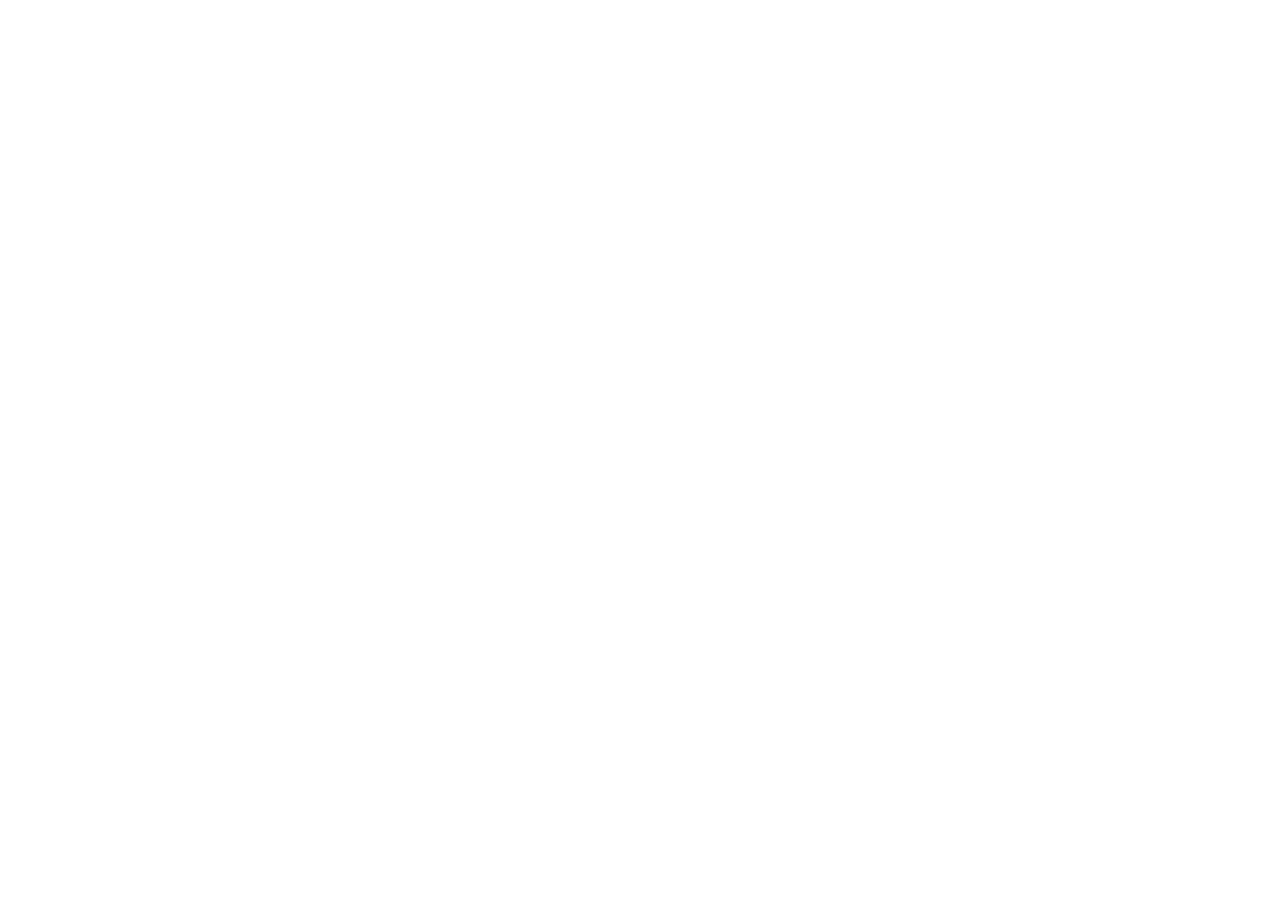
==== login.html @ 70075385 "新建的大事件项目" ====
<!DOCTYPE html>
<html lang="en">

<head>
    <meta charset="UTF-8">
    <meta http-equiv="X-UA-Compatible" content="IE=edge">
    <meta name="viewport" content="width=device-width, initial-scale=1.0">
    <title>登录页面</title>
</head>

<body>

</body>

</html>
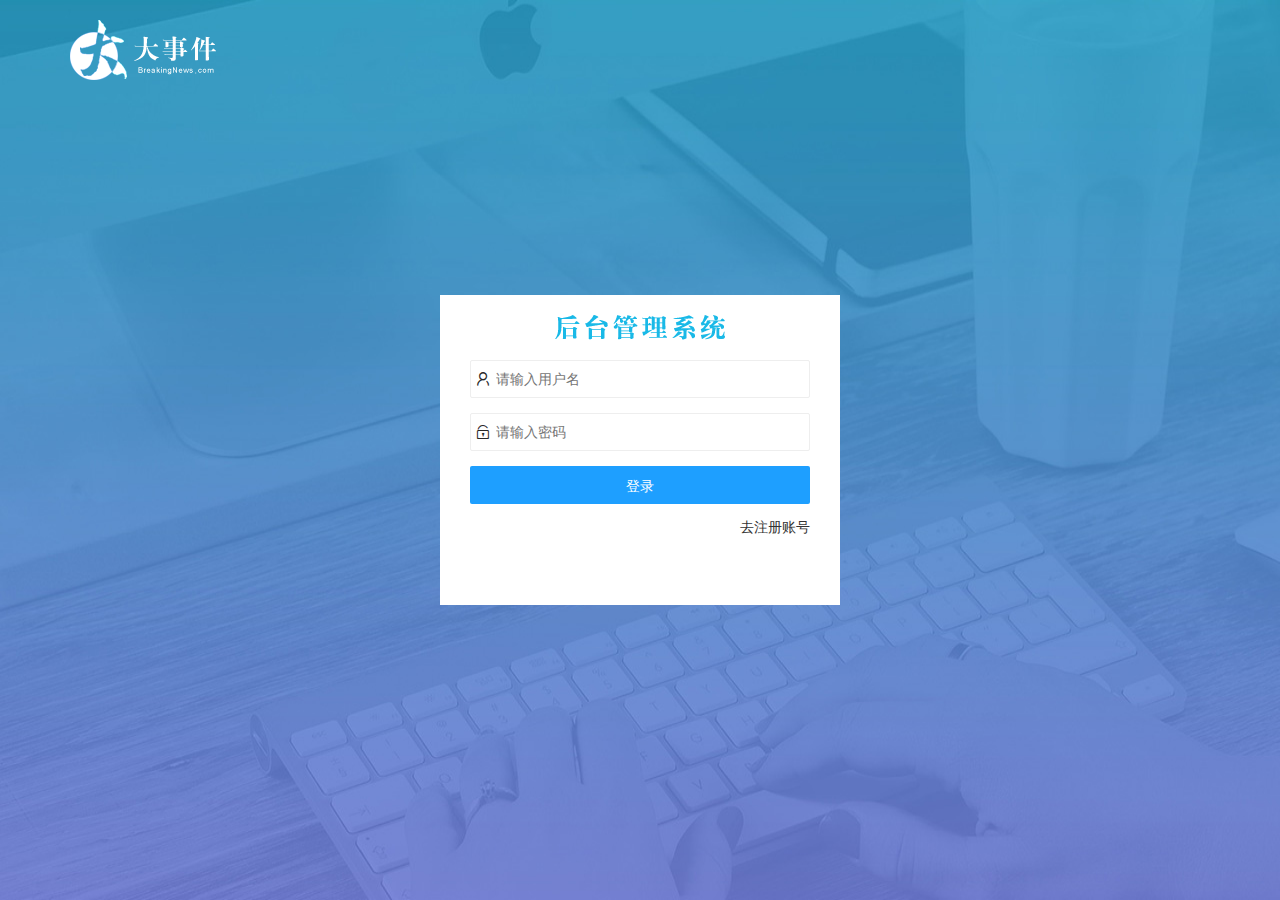
==== commit 8b6ab81f: "登录注册页面已完成" ====
--- a/login.html
+++ b/login.html
@@ -6,10 +6,76 @@
     <meta http-equiv="X-UA-Compatible" content="IE=edge">
     <meta name="viewport" content="width=device-width, initial-scale=1.0">
     <title>登录页面</title>
+    <!-- 引入 layUi 组件 -->
+    <link rel="stylesheet" href="/assets/lib/layui/css/layui.css">
+    <!-- 导入自己的css文件 -->
+    <link rel="stylesheet" href="/assets/css/login.css">
 </head>
 
 <body>
+    <!-- log区域 -->
+    <div class="layui-main">
+        <img src="/assets/images/logo.png" alt="">
+    </div>
+    <!-- 输入区域 -->
+    <div class="input-area">
+        <!-- 头部log -->
+        <div class="log-title"><img src="/assets/images/login_title.png" alt=""></div>
+        <!-- 登录界面 -->
+        <div class="Login">
+            <form id="login" name="login" class="layui-form" action="" method="POST">
+                <!-- 用户名 -->
+                <div class="layui-form-item">
+                    <i class="layui-icon layui-icon-username"></i>
+                    <input type="text" name="username" required lay-verify="required|username" placeholder="请输入用户名" autocomplete="off" class="layui-input">
+                </div>
+                <!-- 密码 -->
+                <div class="layui-form-item">
+                    <i class="layui-icon layui-icon-password float-l"></i>
+                    <input type="password" name="password" required lay-verify="required|pass" placeholder="请输入密码" autocomplete="off" class="layui-input float-l">
+                </div>
+                <!-- 登录按钮 -->
+                <div class="layui-form-item"><button lay-submit class="layui-btn layui-btn-fluid layui-btn-normal">登录</button></div>
 
+                <!-- 切换注册 -->
+                <div class="layui-form-item"><a class="float-r" href="javascript:;">去注册账号</a></div>
+            </form>
+
+        </div>
+        <!-- 注册界面 -->
+        <div class="enroll">
+            <form id="register" name="register" class="layui-form" action="" method="POST">
+                <!-- 用户名 -->
+                <div class="layui-form-item">
+                    <i class="layui-icon layui-icon-username"></i>
+                    <input type="text" name="username" required lay-verify="required|username" placeholder="请输入用户名" autocomplete="off" class="layui-input">
+                </div>
+                <!-- 密码 -->
+                <div class="layui-form-item">
+                    <i class="layui-icon layui-icon-password float-l"></i>
+                    <input type="password" name="password" required lay-verify="required|pass" placeholder="请输入密码" autocomplete="off" class="layui-input">
+                </div>
+                <!-- 确认密码 -->
+                <div class="layui-form-item">
+                    <i class="layui-icon layui-icon-password float-l"></i>
+                    <input type="password" required lay-verify="required|pass|repass" placeholder="再次确认密码" autocomplete="off" class="layui-input">
+                </div>
+                <!-- 注册按钮 -->
+                <div class="layui-form-item"><button lay-submit class="layui-btn layui-btn-fluid ">注册</button></div>
+
+                <!-- 切换登录 -->
+                <div class="layui-form-item"><a class="float-r" href="javascript:;">去登录</a></div>
+            </form>
+
+
+        </div>
+    </div>
+    <!-- 引入JQ库 -->
+    <script src="/assets/lib/jquery.js"></script>
+    <!-- 导入layUi的JS文件 -->
+    <script src="/assets/lib/layui/layui.js"></script>
+    <!-- 导入自己的js文件 -->
+    <script src="/assets/js/login.js"></script>
 </body>
 
 </html>--- a/assets/lib/layui/css/layui.css
+++ b/assets/lib/layui/css/layui.css
@@ -0,0 +1 @@
+.layui-inline,img{display:inline-block;vertical-align:middle}h1,h2,h3,h4,h5,h6{font-weight:400}a,body{color:#333}.layui-edge,.layui-header,.layui-inline,.layui-main{position:relative}.layui-edge,hr{height:0;overflow:hidden}.layui-layout-body,.layui-side,.layui-side-scroll{overflow-x:hidden}.layui-edge,.layui-elip,hr{overflow:hidden}.layui-btn,.layui-edge,.layui-inline,img{vertical-align:middle}.layui-btn,.layui-disabled,.layui-icon,.layui-unselect{-moz-user-select:none;-webkit-user-select:none;-ms-user-select:none}blockquote,body,button,dd,div,dl,dt,form,h1,h2,h3,h4,h5,h6,input,li,ol,p,pre,td,textarea,th,ul{margin:0;padding:0;-webkit-tap-highlight-color:rgba(0,0,0,0)}a:active,a:hover{outline:0}img{border:none}li{list-style:none}table{border-collapse:collapse;border-spacing:0}h4,h5,h6{font-size:100%}button,input,optgroup,option,select,textarea{font-family:inherit;font-size:inherit;font-style:inherit;font-weight:inherit;outline:0}pre{white-space:pre-wrap;white-space:-moz-pre-wrap;white-space:-pre-wrap;white-space:-o-pre-wrap;word-wrap:break-word}body{line-height:1.6;color:rgba(0,0,0,.85);font:14px Helvetica Neue,Helvetica,PingFang SC,Tahoma,Arial,sans-serif}hr{line-height:0;margin:10px 0;padding:0;border:none!important;border-bottom:1px solid #eee!important;clear:both;background:0 0}a{text-decoration:none}a:hover{color:#777}a cite{font-style:normal;*cursor:pointer}.layui-border-box,.layui-border-box *{box-sizing:border-box}.layui-box,.layui-box *{box-sizing:content-box}.layui-clear{clear:both;*zoom:1}.layui-clear:after{content:'\20';clear:both;*zoom:1;display:block;height:0}.layui-inline{*display:inline;*zoom:1}.layui-btn,.layui-btn-group,.layui-edge{display:inline-block}.layui-edge{width:0;border-width:6px;border-style:dashed;border-color:transparent}.layui-edge-top{top:-4px;border-bottom-color:#999;border-bottom-style:solid}.layui-edge-right{border-left-color:#999;border-left-style:solid}.layui-edge-bottom{top:2px;border-top-color:#999;border-top-style:solid}.layui-edge-left{border-right-color:#999;border-right-style:solid}.layui-elip{text-overflow:ellipsis;white-space:nowrap}.layui-disabled,.layui-disabled:hover{color:#d2d2d2!important;cursor:not-allowed!important}.layui-circle{border-radius:100%}.layui-show{display:block!important}.layui-hide{display:none!important}.layui-show-v{visibility:visible!important}.layui-hide-v{visibility:hidden!important}@font-face{font-family:layui-icon;src:url(../font/iconfont.eot?v=256);src:url(../font/iconfont.eot?v=256#iefix) format('embedded-opentype'),url(../font/iconfont.woff2?v=256) format('woff2'),url(../font/iconfont.woff?v=256) format('woff'),url(../font/iconfont.ttf?v=256) format('truetype'),url(../font/iconfont.svg?v=256#layui-icon) format('svg')}.layui-icon{font-family:layui-icon!important;font-size:16px;font-style:normal;-webkit-font-smoothing:antialiased;-moz-osx-font-smoothing:grayscale}.layui-icon-reply-fill:before{content:"\e611"}.layui-icon-set-fill:before{content:"\e614"}.layui-icon-menu-fill:before{content:"\e60f"}.layui-icon-search:before{content:"\e615"}.layui-icon-share:before{content:"\e641"}.layui-icon-set-sm:before{content:"\e620"}.layui-icon-engine:before{content:"\e628"}.layui-icon-close:before{content:"\1006"}.layui-icon-close-fill:before{content:"\1007"}.layui-icon-chart-screen:before{content:"\e629"}.layui-icon-star:before{content:"\e600"}.layui-icon-circle-dot:before{content:"\e617"}.layui-icon-chat:before{content:"\e606"}.layui-icon-release:before{content:"\e609"}.layui-icon-list:before{content:"\e60a"}.layui-icon-chart:before{content:"\e62c"}.layui-icon-ok-circle:before{content:"\1005"}.layui-icon-layim-theme:before{content:"\e61b"}.layui-icon-table:before{content:"\e62d"}.layui-icon-right:before{content:"\e602"}.layui-icon-left:before{content:"\e603"}.layui-icon-cart-simple:before{content:"\e698"}.layui-icon-face-cry:before{content:"\e69c"}.layui-icon-face-smile:before{content:"\e6af"}.layui-icon-survey:before{content:"\e6b2"}.layui-icon-tree:before{content:"\e62e"}.layui-icon-ie:before{content:"\e7bb"}.layui-icon-upload-circle:before{content:"\e62f"}.layui-icon-add-circle:before{content:"\e61f"}.layui-icon-download-circle:before{content:"\e601"}.layui-icon-templeate-1:before{content:"\e630"}.layui-icon-util:before{content:"\e631"}.layui-icon-face-surprised:before{content:"\e664"}.layui-icon-edit:before{content:"\e642"}.layui-icon-speaker:before{content:"\e645"}.layui-icon-down:before{content:"\e61a"}.layui-icon-file:before{content:"\e621"}.layui-icon-layouts:before{content:"\e632"}.layui-icon-rate-half:before{content:"\e6c9"}.layui-icon-add-circle-fine:before{content:"\e608"}.layui-icon-prev-circle:before{content:"\e633"}.layui-icon-read:before{content:"\e705"}.layui-icon-404:before{content:"\e61c"}.layui-icon-carousel:before{content:"\e634"}.layui-icon-help:before{content:"\e607"}.layui-icon-code-circle:before{content:"\e635"}.layui-icon-windows:before{content:"\e67f"}.layui-icon-water:before{content:"\e636"}.layui-icon-username:before{content:"\e66f"}.layui-icon-find-fill:before{content:"\e670"}.layui-icon-about:before{content:"\e60b"}.layui-icon-location:before{content:"\e715"}.layui-icon-up:before{content:"\e619"}.layui-icon-pause:before{content:"\e651"}.layui-icon-date:before{content:"\e637"}.layui-icon-layim-uploadfile:before{content:"\e61d"}.layui-icon-delete:before{content:"\e640"}.layui-icon-play:before{content:"\e652"}.layui-icon-top:before{content:"\e604"}.layui-icon-firefox:before{content:"\e686"}.layui-icon-friends:before{content:"\e612"}.layui-icon-refresh-3:before{content:"\e9aa"}.layui-icon-ok:before{content:"\e605"}.layui-icon-layer:before{content:"\e638"}.layui-icon-face-smile-fine:before{content:"\e60c"}.layui-icon-dollar:before{content:"\e659"}.layui-icon-group:before{content:"\e613"}.layui-icon-layim-download:before{content:"\e61e"}.layui-icon-picture-fine:before{content:"\e60d"}.layui-icon-link:before{content:"\e64c"}.layui-icon-diamond:before{content:"\e735"}.layui-icon-log:before{content:"\e60e"}.layui-icon-key:before{content:"\e683"}.layui-icon-rate-solid:before{content:"\e67a"}.layui-icon-fonts-del:before{content:"\e64f"}.layui-icon-unlink:before{content:"\e64d"}.layui-icon-fonts-clear:before{content:"\e639"}.layui-icon-triangle-r:before{content:"\e623"}.layui-icon-circle:before{content:"\e63f"}.layui-icon-radio:before{content:"\e643"}.layui-icon-align-center:before{content:"\e647"}.layui-icon-align-right:before{content:"\e648"}.layui-icon-align-left:before{content:"\e649"}.layui-icon-loading-1:before{content:"\e63e"}.layui-icon-return:before{content:"\e65c"}.layui-icon-fonts-strong:before{content:"\e62b"}.layui-icon-upload:before{content:"\e67c"}.layui-icon-dialogue:before{content:"\e63a"}.layui-icon-video:before{content:"\e6ed"}.layui-icon-headset:before{content:"\e6fc"}.layui-icon-cellphone-fine:before{content:"\e63b"}.layui-icon-add-1:before{content:"\e654"}.layui-icon-face-smile-b:before{content:"\e650"}.layui-icon-fonts-html:before{content:"\e64b"}.layui-icon-screen-full:before{content:"\e622"}.layui-icon-form:before{content:"\e63c"}.layui-icon-cart:before{content:"\e657"}.layui-icon-camera-fill:before{content:"\e65d"}.layui-icon-tabs:before{content:"\e62a"}.layui-icon-heart-fill:before{content:"\e68f"}.layui-icon-fonts-code:before{content:"\e64e"}.layui-icon-ios:before{content:"\e680"}.layui-icon-at:before{content:"\e687"}.layui-icon-fire:before{content:"\e756"}.layui-icon-set:before{content:"\e716"}.layui-icon-fonts-u:before{content:"\e646"}.layui-icon-triangle-d:before{content:"\e625"}.layui-icon-tips:before{content:"\e702"}.layui-icon-picture:before{content:"\e64a"}.layui-icon-more-vertical:before{content:"\e671"}.layui-icon-bluetooth:before{content:"\e689"}.layui-icon-flag:before{content:"\e66c"}.layui-icon-loading:before{content:"\e63d"}.layui-icon-fonts-i:before{content:"\e644"}.layui-icon-refresh-1:before{content:"\e666"}.layui-icon-rmb:before{content:"\e65e"}.layui-icon-addition:before{content:"\e624"}.layui-icon-home:before{content:"\e68e"}.layui-icon-time:before{content:"\e68d"}.layui-icon-user:before{content:"\e770"}.layui-icon-notice:before{content:"\e667"}.layui-icon-chrome:before{content:"\e68a"}.layui-icon-edge:before{content:"\e68b"}.layui-icon-login-weibo:before{content:"\e675"}.layui-icon-voice:before{content:"\e688"}.layui-icon-upload-drag:before{content:"\e681"}.layui-icon-login-qq:before{content:"\e676"}.layui-icon-snowflake:before{content:"\e6b1"}.layui-icon-heart:before{content:"\e68c"}.layui-icon-logout:before{content:"\e682"}.layui-icon-file-b:before{content:"\e655"}.layui-icon-template:before{content:"\e663"}.layui-icon-transfer:before{content:"\e691"}.layui-icon-auz:before{content:"\e672"}.layui-icon-console:before{content:"\e665"}.layui-icon-app:before{content:"\e653"}.layui-icon-prev:before{content:"\e65a"}.layui-icon-website:before{content:"\e7ae"}.layui-icon-next:before{content:"\e65b"}.layui-icon-component:before{content:"\e857"}.layui-icon-android:before{content:"\e684"}.layui-icon-more:before{content:"\e65f"}.layui-icon-login-wechat:before{content:"\e677"}.layui-icon-shrink-right:before{content:"\e668"}.layui-icon-spread-left:before{content:"\e66b"}.layui-icon-camera:before{content:"\e660"}.layui-icon-note:before{content:"\e66e"}.layui-icon-refresh:before{content:"\e669"}.layui-icon-female:before{content:"\e661"}.layui-icon-male:before{content:"\e662"}.layui-icon-screen-restore:before{content:"\e758"}.layui-icon-password:before{content:"\e673"}.layui-icon-senior:before{content:"\e674"}.layui-icon-theme:before{content:"\e66a"}.layui-icon-tread:before{content:"\e6c5"}.layui-icon-praise:before{content:"\e6c6"}.layui-icon-star-fill:before{content:"\e658"}.layui-icon-rate:before{content:"\e67b"}.layui-icon-template-1:before{content:"\e656"}.layui-icon-vercode:before{content:"\e679"}.layui-icon-service:before{content:"\e626"}.layui-icon-cellphone:before{content:"\e678"}.layui-icon-print:before{content:"\e66d"}.layui-icon-cols:before{content:"\e610"}.layui-icon-wifi:before{content:"\e7e0"}.layui-icon-export:before{content:"\e67d"}.layui-icon-rss:before{content:"\e808"}.layui-icon-slider:before{content:"\e714"}.layui-icon-email:before{content:"\e618"}.layui-icon-subtraction:before{content:"\e67e"}.layui-icon-mike:before{content:"\e6dc"}.layui-icon-light:before{content:"\e748"}.layui-icon-gift:before{content:"\e627"}.layui-icon-mute:before{content:"\e685"}.layui-icon-reduce-circle:before{content:"\e616"}.layui-icon-music:before{content:"\e690"}.layui-main{width:1140px;margin:0 auto}.layui-header{z-index:1000;height:60px}.layui-header a:hover{transition:all .5s;-webkit-transition:all .5s}.layui-side{position:fixed;left:0;top:0;bottom:0;z-index:999;width:200px}.layui-side-scroll{position:relative;width:220px;height:100%}.layui-body{position:relative;left:200px;right:0;top:0;bottom:0;z-index:900;width:auto;box-sizing:border-box}.layui-layout-admin .layui-header{position:fixed;top:0;left:0;right:0;background-color:#23262E}.layui-layout-admin .layui-side{top:60px;width:200px;overflow-x:hidden}.layui-layout-admin .layui-body{position:absolute;top:60px;padding-bottom:44px}.layui-layout-admin .layui-main{width:auto;margin:0 15px}.layui-layout-admin .layui-footer{position:fixed;left:200px;right:0;bottom:0;z-index:990;height:44px;line-height:44px;padding:0 15px;box-shadow:-1px 0 4px rgb(0 0 0 / 12%);background-color:#FAFAFA}.layui-layout-admin .layui-logo{position:absolute;left:0;top:0;width:200px;height:100%;line-height:60px;text-align:center;color:#009688;font-size:16px;box-shadow:0 1px 2px 0 rgb(0 0 0 / 15%)}.layui-layout-admin .layui-header .layui-nav{background:0 0}.layui-layout-left{position:absolute!important;left:200px;top:0}.layui-layout-right{position:absolute!important;right:0;top:0}.layui-container{position:relative;margin:0 auto;padding:0 15px;box-sizing:border-box}.layui-fluid{position:relative;margin:0 auto;padding:0 15px}.layui-row:after,.layui-row:before{content:"";display:block;clear:both}.layui-col-lg1,.layui-col-lg10,.layui-col-lg11,.layui-col-lg12,.layui-col-lg2,.layui-col-lg3,.layui-col-lg4,.layui-col-lg5,.layui-col-lg6,.layui-col-lg7,.layui-col-lg8,.layui-col-lg9,.layui-col-md1,.layui-col-md10,.layui-col-md11,.layui-col-md12,.layui-col-md2,.layui-col-md3,.layui-col-md4,.layui-col-md5,.layui-col-md6,.layui-col-md7,.layui-col-md8,.layui-col-md9,.layui-col-sm1,.layui-col-sm10,.layui-col-sm11,.layui-col-sm12,.layui-col-sm2,.layui-col-sm3,.layui-col-sm4,.layui-col-sm5,.layui-col-sm6,.layui-col-sm7,.layui-col-sm8,.layui-col-sm9,.layui-col-xs1,.layui-col-xs10,.layui-col-xs11,.layui-col-xs12,.layui-col-xs2,.layui-col-xs3,.layui-col-xs4,.layui-col-xs5,.layui-col-xs6,.layui-col-xs7,.layui-col-xs8,.layui-col-xs9{position:relative;display:block;box-sizing:border-box}.layui-col-xs1,.layui-col-xs10,.layui-col-xs11,.layui-col-xs12,.layui-col-xs2,.layui-col-xs3,.layui-col-xs4,.layui-col-xs5,.layui-col-xs6,.layui-col-xs7,.layui-col-xs8,.layui-col-xs9{float:left}.layui-col-xs1{width:8.33333333%}.layui-col-xs2{width:16.66666667%}.layui-col-xs3{width:25%}.layui-col-xs4{width:33.33333333%}.layui-col-xs5{width:41.66666667%}.layui-col-xs6{width:50%}.layui-col-xs7{width:58.33333333%}.layui-col-xs8{width:66.66666667%}.layui-col-xs9{width:75%}.layui-col-xs10{width:83.33333333%}.layui-col-xs11{width:91.66666667%}.layui-col-xs12{width:100%}.layui-col-xs-offset1{margin-left:8.33333333%}.layui-col-xs-offset2{margin-left:16.66666667%}.layui-col-xs-offset3{margin-left:25%}.layui-col-xs-offset4{margin-left:33.33333333%}.layui-col-xs-offset5{margin-left:41.66666667%}.layui-col-xs-offset6{margin-left:50%}.layui-col-xs-offset7{margin-left:58.33333333%}.layui-col-xs-offset8{margin-left:66.66666667%}.layui-col-xs-offset9{margin-left:75%}.layui-col-xs-offset10{margin-left:83.33333333%}.layui-col-xs-offset11{margin-left:91.66666667%}.layui-col-xs-offset12{margin-left:100%}@media screen and (max-width:768px){.layui-hide-xs{display:none!important}.layui-show-xs-block{display:block!important}.layui-show-xs-inline{display:inline!important}.layui-show-xs-inline-block{display:inline-block!important}}@media screen and (min-width:768px){.layui-container{width:750px}.layui-hide-sm{display:none!important}.layui-show-sm-block{display:block!important}.layui-show-sm-inline{display:inline!important}.layui-show-sm-inline-block{display:inline-block!important}.layui-col-sm1,.layui-col-sm10,.layui-col-sm11,.layui-col-sm12,.layui-col-sm2,.layui-col-sm3,.layui-col-sm4,.layui-col-sm5,.layui-col-sm6,.layui-col-sm7,.layui-col-sm8,.layui-col-sm9{float:left}.layui-col-sm1{width:8.33333333%}.layui-col-sm2{width:16.66666667%}.layui-col-sm3{width:25%}.layui-col-sm4{width:33.33333333%}.layui-col-sm5{width:41.66666667%}.layui-col-sm6{width:50%}.layui-col-sm7{width:58.33333333%}.layui-col-sm8{width:66.66666667%}.layui-col-sm9{width:75%}.layui-col-sm10{width:83.33333333%}.layui-col-sm11{width:91.66666667%}.layui-col-sm12{width:100%}.layui-col-sm-offset1{margin-left:8.33333333%}.layui-col-sm-offset2{margin-left:16.66666667%}.layui-col-sm-offset3{margin-left:25%}.layui-col-sm-offset4{margin-left:33.33333333%}.layui-col-sm-offset5{margin-left:41.66666667%}.layui-col-sm-offset6{margin-left:50%}.layui-col-sm-offset7{margin-left:58.33333333%}.layui-col-sm-offset8{margin-left:66.66666667%}.layui-col-sm-offset9{margin-left:75%}.layui-col-sm-offset10{margin-left:83.33333333%}.layui-col-sm-offset11{margin-left:91.66666667%}.layui-col-sm-offset12{margin-left:100%}}@media screen and (min-width:992px){.layui-container{width:970px}.layui-hide-md{display:none!important}.layui-show-md-block{display:block!important}.layui-show-md-inline{display:inline!important}.layui-show-md-inline-block{display:inline-block!important}.layui-col-md1,.layui-col-md10,.layui-col-md11,.layui-col-md12,.layui-col-md2,.layui-col-md3,.layui-col-md4,.layui-col-md5,.layui-col-md6,.layui-col-md7,.layui-col-md8,.layui-col-md9{float:left}.layui-col-md1{width:8.33333333%}.layui-col-md2{width:16.66666667%}.layui-col-md3{width:25%}.layui-col-md4{width:33.33333333%}.layui-col-md5{width:41.66666667%}.layui-col-md6{width:50%}.layui-col-md7{width:58.33333333%}.layui-col-md8{width:66.66666667%}.layui-col-md9{width:75%}.layui-col-md10{width:83.33333333%}.layui-col-md11{width:91.66666667%}.layui-col-md12{width:100%}.layui-col-md-offset1{margin-left:8.33333333%}.layui-col-md-offset2{margin-left:16.66666667%}.layui-col-md-offset3{margin-left:25%}.layui-col-md-offset4{margin-left:33.33333333%}.layui-col-md-offset5{margin-left:41.66666667%}.layui-col-md-offset6{margin-left:50%}.layui-col-md-offset7{margin-left:58.33333333%}.layui-col-md-offset8{margin-left:66.66666667%}.layui-col-md-offset9{margin-left:75%}.layui-col-md-offset10{margin-left:83.33333333%}.layui-col-md-offset11{margin-left:91.66666667%}.layui-col-md-offset12{margin-left:100%}}@media screen and (min-width:1200px){.layui-container{width:1170px}.layui-hide-lg{display:none!important}.layui-show-lg-block{display:block!important}.layui-show-lg-inline{display:inline!important}.layui-show-lg-inline-block{display:inline-block!important}.layui-col-lg1,.layui-col-lg10,.layui-col-lg11,.layui-col-lg12,.layui-col-lg2,.layui-col-lg3,.layui-col-lg4,.layui-col-lg5,.layui-col-lg6,.layui-col-lg7,.layui-col-lg8,.layui-col-lg9{float:left}.layui-col-lg1{width:8.33333333%}.layui-col-lg2{width:16.66666667%}.layui-col-lg3{width:25%}.layui-col-lg4{width:33.33333333%}.layui-col-lg5{width:41.66666667%}.layui-col-lg6{width:50%}.layui-col-lg7{width:58.33333333%}.layui-col-lg8{width:66.66666667%}.layui-col-lg9{width:75%}.layui-col-lg10{width:83.33333333%}.layui-col-lg11{width:91.66666667%}.layui-col-lg12{width:100%}.layui-col-lg-offset1{margin-left:8.33333333%}.layui-col-lg-offset2{margin-left:16.66666667%}.layui-col-lg-offset3{margin-left:25%}.layui-col-lg-offset4{margin-left:33.33333333%}.layui-col-lg-offset5{margin-left:41.66666667%}.layui-col-lg-offset6{margin-left:50%}.layui-col-lg-offset7{margin-left:58.33333333%}.layui-col-lg-offset8{margin-left:66.66666667%}.layui-col-lg-offset9{margin-left:75%}.layui-col-lg-offset10{margin-left:83.33333333%}.layui-col-lg-offset11{margin-left:91.66666667%}.layui-col-lg-offset12{margin-left:100%}}.layui-col-space1{margin:-.5px}.layui-col-space1>*{padding:.5px}.layui-col-space2{margin:-1px}.layui-col-space2>*{padding:1px}.layui-col-space4{margin:-2px}.layui-col-space4>*{padding:2px}.layui-col-space5{margin:-2.5px}.layui-col-space5>*{padding:2.5px}.layui-col-space6{margin:-3px}.layui-col-space6>*{padding:3px}.layui-col-space8{margin:-4px}.layui-col-space8>*{padding:4px}.layui-col-space10{margin:-5px}.layui-col-space10>*{padding:5px}.layui-col-space12{margin:-6px}.layui-col-space12>*{padding:6px}.layui-col-space14{margin:-7px}.layui-col-space14>*{padding:7px}.layui-col-space15{margin:-7.5px}.layui-col-space15>*{padding:7.5px}.layui-col-space16{margin:-8px}.layui-col-space16>*{padding:8px}.layui-col-space18{margin:-9px}.layui-col-space18>*{padding:9px}.layui-col-space20{margin:-10px}.layui-col-space20>*{padding:10px}.layui-col-space22{margin:-11px}.layui-col-space22>*{padding:11px}.layui-col-space24{margin:-12px}.layui-col-space24>*{padding:12px}.layui-col-space25{margin:-12.5px}.layui-col-space25>*{padding:12.5px}.layui-col-space26{margin:-13px}.layui-col-space26>*{padding:13px}.layui-col-space28{margin:-14px}.layui-col-space28>*{padding:14px}.layui-col-space30{margin:-15px}.layui-col-space30>*{padding:15px}.layui-btn,.layui-input,.layui-select,.layui-textarea,.layui-upload-button{outline:0;-webkit-appearance:none;transition:all .3s;-webkit-transition:all .3s;box-sizing:border-box}.layui-elem-quote{margin-bottom:10px;padding:15px;line-height:1.6;border-left:5px solid #5FB878;border-radius:0 2px 2px 0;background-color:#FAFAFA}.layui-quote-nm{border-style:solid;border-width:1px 1px 1px 5px;background:0 0}.layui-elem-field{margin-bottom:10px;padding:0;border-width:1px;border-style:solid}.layui-elem-field legend{margin-left:20px;padding:0 10px;font-size:20px;font-weight:300}.layui-field-title{margin:10px 0 20px;border-width:1px 0 0}.layui-field-box{padding:15px}.layui-field-title .layui-field-box{padding:10px 0}.layui-progress{position:relative;height:6px;border-radius:20px;background-color:#eee}.layui-progress-bar{position:absolute;left:0;top:0;width:0;max-width:100%;height:6px;border-radius:20px;text-align:right;background-color:#5FB878;transition:all .3s;-webkit-transition:all .3s}.layui-progress-big,.layui-progress-big .layui-progress-bar{height:18px;line-height:18px}.layui-progress-text{position:relative;top:-20px;line-height:18px;font-size:12px;color:#666}.layui-progress-big .layui-progress-text{position:static;padding:0 10px;color:#fff}.layui-collapse{border-width:1px;border-style:solid;border-radius:2px}.layui-colla-content,.layui-colla-item{border-top-width:1px;border-top-style:solid}.layui-colla-item:first-child{border-top:none}.layui-colla-title{position:relative;height:42px;line-height:42px;padding:0 15px 0 35px;color:#333;background-color:#FAFAFA;cursor:pointer;font-size:14px;overflow:hidden}.layui-colla-content{display:none;padding:10px 15px;line-height:1.6;color:#666}.layui-colla-icon{position:absolute;left:15px;top:0;font-size:14px}.layui-card-body,.layui-card-header,.layui-form-label,.layui-form-mid,.layui-form-select,.layui-input-block,.layui-input-inline,.layui-panel,.layui-textarea{position:relative}.layui-card{margin-bottom:15px;border-radius:2px;background-color:#fff;box-shadow:0 1px 2px 0 rgba(0,0,0,.05)}.layui-form-select dl,.layui-panel{box-shadow:1px 1px 4px rgb(0 0 0 / 8%)}.layui-card:last-child{margin-bottom:0}.layui-card-header{height:42px;line-height:42px;padding:0 15px;border-bottom:1px solid #f6f6f6;color:#333;border-radius:2px 2px 0 0;font-size:14px}.layui-card-body{padding:10px 15px;line-height:24px}.layui-card-body[pad15]{padding:15px}.layui-card-body[pad20]{padding:20px}.layui-card-body .layui-table{margin:5px 0}.layui-card .layui-tab{margin:0}.layui-panel{border-width:1px;border-style:solid;border-radius:2px;background-color:#fff;color:#666}.layui-bg-black,.layui-bg-blue,.layui-bg-cyan,.layui-bg-green,.layui-bg-orange,.layui-bg-red{color:#fff!important}.layui-panel-window{position:relative;padding:15px;border-radius:0;border-top:5px solid #eee;background-color:#fff}.layui-border,.layui-border-black,.layui-border-blue,.layui-border-cyan,.layui-border-green,.layui-border-orange,.layui-border-red{border-width:1px;border-style:solid}.layui-auxiliar-moving{position:fixed;left:0;right:0;top:0;bottom:0;width:100%;height:100%;background:0 0;z-index:9999999999}.layui-bg-red{background-color:#FF5722!important}.layui-bg-orange{background-color:#FFB800!important}.layui-bg-green{background-color:#009688!important}.layui-bg-cyan{background-color:#2F4056!important}.layui-bg-blue{background-color:#1E9FFF!important}.layui-bg-black{background-color:#393D49!important}.layui-bg-gray{background-color:#FAFAFA!important;color:#666!important}.layui-badge-rim,.layui-border,.layui-colla-content,.layui-colla-item,.layui-collapse,.layui-elem-field,.layui-form-pane .layui-form-item[pane],.layui-form-pane .layui-form-label,.layui-input,.layui-layedit,.layui-layedit-tool,.layui-panel,.layui-quote-nm,.layui-select,.layui-tab-bar,.layui-tab-card,.layui-tab-title,.layui-tab-title .layui-this:after,.layui-textarea{border-color:#eee}.layui-border{color:#666!important}.layui-border-red{border-color:#FF5722!important;color:#FF5722!important}.layui-border-orange{border-color:#FFB800!important;color:#FFB800!important}.layui-border-green{border-color:#009688!important;color:#009688!important}.layui-border-cyan{border-color:#2F4056!important;color:#2F4056!important}.layui-border-blue{border-color:#1E9FFF!important;color:#1E9FFF!important}.layui-border-black{border-color:#393D49!important;color:#393D49!important}.layui-timeline-item:before{background-color:#eee}.layui-text{line-height:1.6;font-size:14px;color:#666}.layui-text h1,.layui-text h2,.layui-text h3{font-weight:500;color:#333}.layui-text h1{font-size:30px}.layui-text h2{font-size:24px}.layui-text h3{font-size:18px}.layui-text a:not(.layui-btn){color:#01AAED}.layui-text a:not(.layui-btn):hover{text-decoration:underline}.layui-text ul{padding:5px 0 5px 15px}.layui-text ul li{margin-top:5px;list-style-type:disc}.layui-text em,.layui-word-aux{color:#999!important;padding-left:5px!important;padding-right:5px!important}.layui-text p{margin:10px 0}.layui-text p:first-child{margin-top:0}.layui-font-12{font-size:12px!important}.layui-font-14{font-size:14px!important}.layui-font-16{font-size:16px!important}.layui-font-18{font-size:18px!important}.layui-font-20{font-size:20px!important}.layui-font-red{color:#FF5722!important}.layui-font-orange{color:#FFB800!important}.layui-font-green{color:#009688!important}.layui-font-cyan{color:#2F4056!important}.layui-font-blue{color:#01AAED!important}.layui-font-black{color:#000!important}.layui-font-gray{color:#c2c2c2!important}.layui-btn{height:38px;line-height:38px;border:1px solid transparent;padding:0 18px;background-color:#009688;color:#fff;white-space:nowrap;text-align:center;font-size:14px;border-radius:2px;cursor:pointer}.layui-btn:hover{opacity:.8;filter:alpha(opacity=80);color:#fff}.layui-btn:active{opacity:1;filter:alpha(opacity=100)}.layui-btn+.layui-btn{margin-left:10px}.layui-btn-container{font-size:0}.layui-btn-container .layui-btn{margin-right:10px;margin-bottom:10px}.layui-btn-container .layui-btn+.layui-btn{margin-left:0}.layui-table .layui-btn-container .layui-btn{margin-bottom:9px}.layui-btn-radius{border-radius:100px}.layui-btn .layui-icon{padding:0 2px;vertical-align:middle\9;vertical-align:bottom}.layui-btn-primary{border-color:#d2d2d2;background:0 0;color:#666}.layui-btn-primary:hover{border-color:#009688;color:#333}.layui-btn-normal{background-color:#1E9FFF}.layui-btn-warm{background-color:#FFB800}.layui-btn-danger{background-color:#FF5722}.layui-btn-checked{background-color:#5FB878}.layui-btn-disabled,.layui-btn-disabled:active,.layui-btn-disabled:hover{border-color:#eee!important;background-color:#FBFBFB!important;color:#d2d2d2!important;cursor:not-allowed!important;opacity:1}.layui-btn-lg{height:44px;line-height:44px;padding:0 25px;font-size:16px}.layui-btn-sm{height:30px;line-height:30px;padding:0 10px;font-size:12px}.layui-btn-xs{height:22px;line-height:22px;padding:0 5px;font-size:12px}.layui-btn-xs i{font-size:12px!important}.layui-btn-group{vertical-align:middle;font-size:0}.layui-btn-group .layui-btn{margin-left:0!important;margin-right:0!important;border-left:1px solid rgba(255,255,255,.5);border-radius:0}.layui-btn-group .layui-btn-primary{border-left:none}.layui-btn-group .layui-btn-primary:hover{border-color:#d2d2d2;color:#009688}.layui-btn-group .layui-btn:first-child{border-left:none;border-radius:2px 0 0 2px}.layui-btn-group .layui-btn-primary:first-child{border-left:1px solid #d2d2d2}.layui-btn-group .layui-btn:last-child{border-radius:0 2px 2px 0}.layui-btn-group .layui-btn+.layui-btn{margin-left:0}.layui-btn-group+.layui-btn-group{margin-left:10px}.layui-btn-fluid{width:100%}.layui-input,.layui-select,.layui-textarea{height:38px;line-height:1.3;line-height:38px\9;border-width:1px;border-style:solid;background-color:#fff;color:rgba(0,0,0,.85);border-radius:2px}.layui-input::-webkit-input-placeholder,.layui-select::-webkit-input-placeholder,.layui-textarea::-webkit-input-placeholder{line-height:1.3}.layui-input,.layui-textarea{display:block;width:100%;padding-left:10px}.layui-input:hover,.layui-textarea:hover{border-color:#eee!important}.layui-input:focus,.layui-textarea:focus{border-color:#d2d2d2!important}.layui-textarea{min-height:100px;height:auto;line-height:20px;padding:6px 10px;resize:vertical}.layui-select{padding:0 10px}.layui-form input[type=checkbox],.layui-form input[type=radio],.layui-form select{display:none}.layui-form [lay-ignore]{display:initial}.layui-form-item{margin-bottom:15px;clear:both;*zoom:1}.layui-form-item:after{content:'\20';clear:both;*zoom:1;display:block;height:0}.layui-form-label{float:left;display:block;padding:9px 15px;width:80px;font-weight:400;line-height:20px;text-align:right}.layui-form-label-col{display:block;float:none;padding:9px 0;line-height:20px;text-align:left}.layui-form-item .layui-inline{margin-bottom:5px;margin-right:10px}.layui-input-block{margin-left:110px;min-height:36px}.layui-input-inline{display:inline-block;vertical-align:middle}.layui-form-item .layui-input-inline{float:left;width:190px;margin-right:10px}.layui-form-text .layui-input-inline{width:auto}.layui-form-mid{float:left;display:block;padding:9px 0!important;line-height:20px;margin-right:10px}.layui-form-danger+.layui-form-select .layui-input,.layui-form-danger:focus{border-color:#FF5722!important}.layui-form-select .layui-input{padding-right:30px;cursor:pointer}.layui-form-select .layui-edge{position:absolute;right:10px;top:50%;margin-top:-3px;cursor:pointer;border-width:6px;border-top-color:#c2c2c2;border-top-style:solid;transition:all .3s;-webkit-transition:all .3s}.layui-form-select dl{display:none;position:absolute;left:0;top:42px;padding:5px 0;z-index:899;min-width:100%;border:1px solid #eee;max-height:300px;overflow-y:auto;background-color:#fff;border-radius:2px;box-sizing:border-box}.layui-form-select dl dd,.layui-form-select dl dt{padding:0 10px;line-height:36px;white-space:nowrap;overflow:hidden;text-overflow:ellipsis}.layui-form-select dl dt{font-size:12px;color:#999}.layui-form-select dl dd{cursor:pointer}.layui-form-select dl dd:hover{background-color:#F6F6F6;-webkit-transition:.5s all;transition:.5s all}.layui-form-select .layui-select-group dd{padding-left:20px}.layui-form-select dl dd.layui-select-tips{padding-left:10px!important;color:#999}.layui-form-select dl dd.layui-this{background-color:#5FB878;color:#fff}.layui-form-checkbox,.layui-form-select dl dd.layui-disabled{background-color:#fff}.layui-form-selected dl{display:block}.layui-form-checkbox,.layui-form-checkbox *,.layui-form-switch{display:inline-block;vertical-align:middle}.layui-form-selected .layui-edge{margin-top:-9px;-webkit-transform:rotate(180deg);transform:rotate(180deg);margin-top:-3px\9}:root .layui-form-selected .layui-edge{margin-top:-9px\0/IE9}.layui-form-selectup dl{top:auto;bottom:42px}.layui-select-none{margin:5px 0;text-align:center;color:#999}.layui-select-disabled .layui-disabled{border-color:#eee!important}.layui-select-disabled .layui-edge{border-top-color:#d2d2d2}.layui-form-checkbox{position:relative;height:30px;line-height:30px;margin-right:10px;padding-right:30px;cursor:pointer;font-size:0;-webkit-transition:.1s linear;transition:.1s linear;box-sizing:border-box}.layui-form-checkbox span{padding:0 10px;height:100%;font-size:14px;border-radius:2px 0 0 2px;background-color:#d2d2d2;color:#fff;overflow:hidden;white-space:nowrap;text-overflow:ellipsis}.layui-form-checkbox:hover span{background-color:#c2c2c2}.layui-form-checkbox i{position:absolute;right:0;top:0;width:30px;height:28px;border:1px solid #d2d2d2;border-left:none;border-radius:0 2px 2px 0;color:#fff;font-size:20px;text-align:center}.layui-form-checkbox:hover i{border-color:#c2c2c2;color:#c2c2c2}.layui-form-checked,.layui-form-checked:hover{border-color:#5FB878}.layui-form-checked span,.layui-form-checked:hover span{background-color:#5FB878}.layui-form-checked i,.layui-form-checked:hover i{color:#5FB878}.layui-form-item .layui-form-checkbox{margin-top:4px}.layui-form-checkbox[lay-skin=primary]{height:auto!important;line-height:normal!important;min-width:18px;min-height:18px;border:none!important;margin-right:0;padding-left:28px;padding-right:0;background:0 0}.layui-form-checkbox[lay-skin=primary] span{padding-left:0;padding-right:15px;line-height:18px;background:0 0;color:#666}.layui-form-checkbox[lay-skin=primary] i{right:auto;left:0;width:16px;height:16px;line-height:16px;border:1px solid #d2d2d2;font-size:12px;border-radius:2px;background-color:#fff;-webkit-transition:.1s linear;transition:.1s linear}.layui-form-checkbox[lay-skin=primary]:hover i{border-color:#5FB878;color:#fff}.layui-form-checked[lay-skin=primary] i{border-color:#5FB878!important;background-color:#5FB878;color:#fff}.layui-checkbox-disabled[lay-skin=primary] span{background:0 0!important;color:#c2c2c2!important}.layui-checkbox-disabled[lay-skin=primary]:hover i{border-color:#d2d2d2}.layui-form-item .layui-form-checkbox[lay-skin=primary]{margin-top:10px}.layui-form-switch{position:relative;height:22px;line-height:22px;min-width:35px;padding:0 5px;margin-top:8px;border:1px solid #d2d2d2;border-radius:20px;cursor:pointer;background-color:#fff;-webkit-transition:.1s linear;transition:.1s linear}.layui-form-switch i{position:absolute;left:5px;top:3px;width:16px;height:16px;border-radius:20px;background-color:#d2d2d2;-webkit-transition:.1s linear;transition:.1s linear}.layui-form-switch em{position:relative;top:0;width:25px;margin-left:21px;padding:0!important;text-align:center!important;color:#999!important;font-style:normal!important;font-size:12px}.layui-form-onswitch{border-color:#5FB878;background-color:#5FB878}.layui-checkbox-disabled,.layui-checkbox-disabled i{border-color:#eee!important}.layui-form-onswitch i{left:100%;margin-left:-21px;background-color:#fff}.layui-form-onswitch em{margin-left:5px;margin-right:21px;color:#fff!important}.layui-checkbox-disabled span{background-color:#eee!important}.layui-checkbox-disabled em{color:#d2d2d2!important}.layui-checkbox-disabled:hover i{color:#fff!important}[lay-radio]{display:none}.layui-form-radio,.layui-form-radio *{display:inline-block;vertical-align:middle}.layui-form-radio{line-height:28px;margin:6px 10px 0 0;padding-right:10px;cursor:pointer;font-size:0}.layui-form-radio *{font-size:14px}.layui-form-radio>i{margin-right:8px;font-size:22px;color:#c2c2c2}.layui-form-radio:hover *,.layui-form-radioed,.layui-form-radioed>i{color:#5FB878}.layui-radio-disabled>i{color:#eee!important}.layui-radio-disabled *{color:#c2c2c2!important}.layui-form-pane .layui-form-label{width:110px;padding:8px 15px;height:38px;line-height:20px;border-width:1px;border-style:solid;border-radius:2px 0 0 2px;text-align:center;background-color:#FAFAFA;overflow:hidden;white-space:nowrap;text-overflow:ellipsis;box-sizing:border-box}.layui-form-pane .layui-input-inline{margin-left:-1px}.layui-form-pane .layui-input-block{margin-left:110px;left:-1px}.layui-form-pane .layui-input{border-radius:0 2px 2px 0}.layui-form-pane .layui-form-text .layui-form-label{float:none;width:100%;border-radius:2px;box-sizing:border-box;text-align:left}.layui-form-pane .layui-form-text .layui-input-inline{display:block;margin:0;top:-1px;clear:both}.layui-form-pane .layui-form-text .layui-input-block{margin:0;left:0;top:-1px}.layui-form-pane .layui-form-text .layui-textarea{min-height:100px;border-radius:0 0 2px 2px}.layui-form-pane .layui-form-checkbox{margin:4px 0 4px 10px}.layui-form-pane .layui-form-radio,.layui-form-pane .layui-form-switch{margin-top:6px;margin-left:10px}.layui-form-pane .layui-form-item[pane]{position:relative;border-width:1px;border-style:solid}.layui-form-pane .layui-form-item[pane] .layui-form-label{position:absolute;left:0;top:0;height:100%;border-width:0 1px 0 0}.layui-form-pane .layui-form-item[pane] .layui-input-inline{margin-left:110px}@media screen and (max-width:450px){.layui-form-item .layui-form-label{text-overflow:ellipsis;overflow:hidden;white-space:nowrap}.layui-form-item .layui-inline{display:block;margin-right:0;margin-bottom:20px;clear:both}.layui-form-item .layui-inline:after{content:'\20';clear:both;display:block;height:0}.layui-form-item .layui-input-inline{display:block;float:none;left:-3px;width:auto!important;margin:0 0 10px 112px}.layui-form-item .layui-input-inline+.layui-form-mid{margin-left:110px;top:-5px;padding:0}.layui-form-item .layui-form-checkbox{margin-right:5px;margin-bottom:5px}}.layui-layedit{border-width:1px;border-style:solid;border-radius:2px}.layui-layedit-tool{padding:3px 5px;border-bottom-width:1px;border-bottom-style:solid;font-size:0}.layedit-tool-fixed{position:fixed;top:0;border-top:1px solid #eee}.layui-layedit-tool .layedit-tool-mid,.layui-layedit-tool .layui-icon{display:inline-block;vertical-align:middle;text-align:center;font-size:14px}.layui-layedit-tool .layui-icon{position:relative;width:32px;height:30px;line-height:30px;margin:3px 5px;color:#777;cursor:pointer;border-radius:2px}.layui-layedit-tool .layui-icon:hover{color:#393D49}.layui-layedit-tool .layui-icon:active{color:#000}.layui-layedit-tool .layedit-tool-active{background-color:#eee;color:#000}.layui-layedit-tool .layui-disabled,.layui-layedit-tool .layui-disabled:hover{color:#d2d2d2;cursor:not-allowed}.layui-layedit-tool .layedit-tool-mid{width:1px;height:18px;margin:0 10px;background-color:#d2d2d2}.layedit-tool-html{width:50px!important;font-size:30px!important}.layedit-tool-b,.layedit-tool-code,.layedit-tool-help{font-size:16px!important}.layedit-tool-d,.layedit-tool-face,.layedit-tool-image,.layedit-tool-unlink{font-size:18px!important}.layedit-tool-image input{position:absolute;font-size:0;left:0;top:0;width:100%;height:100%;opacity:.01;filter:Alpha(opacity=1);cursor:pointer}.layui-layedit-iframe iframe{display:block;width:100%}#LAY_layedit_code{overflow:hidden}.layui-laypage{display:inline-block;*display:inline;*zoom:1;vertical-align:middle;margin:10px 0;font-size:0}.layui-laypage>a:first-child,.layui-laypage>a:first-child em{border-radius:2px 0 0 2px}.layui-laypage>a:last-child,.layui-laypage>a:last-child em{border-radius:0 2px 2px 0}.layui-laypage>:first-child{margin-left:0!important}.layui-laypage>:last-child{margin-right:0!important}.layui-laypage a,.layui-laypage button,.layui-laypage input,.layui-laypage select,.layui-laypage span{border:1px solid #eee}.layui-laypage a,.layui-laypage span{display:inline-block;*display:inline;*zoom:1;vertical-align:middle;padding:0 15px;height:28px;line-height:28px;margin:0 -1px 5px 0;background-color:#fff;color:#333;font-size:12px}.layui-flow-more a *,.layui-laypage input,.layui-table-view select[lay-ignore]{display:inline-block}.layui-laypage a:hover{color:#009688}.layui-laypage em{font-style:normal}.layui-laypage .layui-laypage-spr{color:#999;font-weight:700}.layui-laypage a{text-decoration:none}.layui-laypage .layui-laypage-curr{position:relative}.layui-laypage .layui-laypage-curr em{position:relative;color:#fff}.layui-laypage .layui-laypage-curr .layui-laypage-em{position:absolute;left:-1px;top:-1px;padding:1px;width:100%;height:100%;background-color:#009688}.layui-laypage-em{border-radius:2px}.layui-laypage-next em,.layui-laypage-prev em{font-family:Sim sun;font-size:16px}.layui-laypage .layui-laypage-count,.layui-laypage .layui-laypage-limits,.layui-laypage .layui-laypage-refresh,.layui-laypage .layui-laypage-skip{margin-left:10px;margin-right:10px;padding:0;border:none}.layui-laypage .layui-laypage-limits,.layui-laypage .layui-laypage-refresh{vertical-align:top}.layui-laypage .layui-laypage-refresh i{font-size:18px;cursor:pointer}.layui-laypage select{height:22px;padding:3px;border-radius:2px;cursor:pointer}.layui-laypage .layui-laypage-skip{height:30px;line-height:30px;color:#999}.layui-laypage button,.layui-laypage input{height:30px;line-height:30px;border-radius:2px;vertical-align:top;background-color:#fff;box-sizing:border-box}.layui-laypage input{width:40px;margin:0 10px;padding:0 3px;text-align:center}.layui-laypage input:focus,.layui-laypage select:focus{border-color:#009688!important}.layui-laypage button{margin-left:10px;padding:0 10px;cursor:pointer}.layui-table,.layui-table-view{margin:10px 0}.layui-flow-more{margin:10px 0;text-align:center;color:#999;font-size:14px}.layui-flow-more a{height:32px;line-height:32px}.layui-flow-more a *{vertical-align:top}.layui-flow-more a cite{padding:0 20px;border-radius:3px;background-color:#eee;color:#333;font-style:normal}.layui-flow-more a cite:hover{opacity:.8}.layui-flow-more a i{font-size:30px;color:#737383}.layui-table{width:100%;background-color:#fff;color:#666}.layui-table tr{transition:all .3s;-webkit-transition:all .3s}.layui-table th{text-align:left;font-weight:400}.layui-table tbody tr:hover,.layui-table thead tr,.layui-table-click,.layui-table-header,.layui-table-hover,.layui-table-mend,.layui-table-patch,.layui-table-tool,.layui-table-total,.layui-table-total tr,.layui-table[lay-even] tr:nth-child(even){background-color:#FAFAFA}.layui-table td,.layui-table th,.layui-table-col-set,.layui-table-fixed-r,.layui-table-grid-down,.layui-table-header,.layui-table-page,.layui-table-tips-main,.layui-table-tool,.layui-table-total,.layui-table-view,.layui-table[lay-skin=line],.layui-table[lay-skin=row]{border-width:1px;border-style:solid;border-color:#eee}.layui-table td,.layui-table th{position:relative;padding:9px 15px;min-height:20px;line-height:20px;font-size:14px}.layui-table[lay-skin=line] td,.layui-table[lay-skin=line] th{border-width:0 0 1px}.layui-table[lay-skin=row] td,.layui-table[lay-skin=row] th{border-width:0 1px 0 0}.layui-table[lay-skin=nob] td,.layui-table[lay-skin=nob] th{border:none}.layui-table img{max-width:100px}.layui-table[lay-size=lg] td,.layui-table[lay-size=lg] th{padding:15px 30px}.layui-table-view .layui-table[lay-size=lg] .layui-table-cell{height:40px;line-height:40px}.layui-table[lay-size=sm] td,.layui-table[lay-size=sm] th{font-size:12px;padding:5px 10px}.layui-table-view .layui-table[lay-size=sm] .layui-table-cell{height:20px;line-height:20px}.layui-table[lay-data]{display:none}.layui-table-box{position:relative;overflow:hidden}.layui-table-view .layui-table{position:relative;width:auto;margin:0}.layui-table-view .layui-table[lay-skin=line]{border-width:0 1px 0 0}.layui-table-view .layui-table[lay-skin=row]{border-width:0 0 1px}.layui-table-view .layui-table td,.layui-table-view .layui-table th{padding:5px 0;border-top:none;border-left:none}.layui-table-view .layui-table th.layui-unselect .layui-table-cell span{cursor:pointer}.layui-table-view .layui-table td{cursor:default}.layui-table-view .layui-table td[data-edit=text]{cursor:text}.layui-table-view .layui-form-checkbox[lay-skin=primary] i{width:18px;height:18px}.layui-table-view .layui-form-radio{line-height:0;padding:0}.layui-table-view .layui-form-radio>i{margin:0;font-size:20px}.layui-table-init{position:absolute;left:0;top:0;width:100%;height:100%;text-align:center;z-index:110}.layui-table-init .layui-icon{position:absolute;left:50%;top:50%;margin:-15px 0 0 -15px;font-size:30px;color:#c2c2c2}.layui-table-header{border-width:0 0 1px;overflow:hidden}.layui-table-header .layui-table{margin-bottom:-1px}.layui-table-tool .layui-inline[lay-event]{position:relative;width:26px;height:26px;padding:5px;line-height:16px;margin-right:10px;text-align:center;color:#333;border:1px solid #ccc;cursor:pointer;-webkit-transition:.5s all;transition:.5s all}.layui-table-tool .layui-inline[lay-event]:hover{border:1px solid #999}.layui-table-tool-temp{padding-right:120px}.layui-table-tool-self{position:absolute;right:17px;top:10px}.layui-table-tool .layui-table-tool-self .layui-inline[lay-event]{margin:0 0 0 10px}.layui-table-tool-panel{position:absolute;top:29px;left:-1px;padding:5px 0;min-width:150px;min-height:40px;border:1px solid #d2d2d2;text-align:left;overflow-y:auto;background-color:#fff;box-shadow:0 2px 4px rgba(0,0,0,.12)}.layui-table-cell,.layui-table-tool-panel li{overflow:hidden;text-overflow:ellipsis;white-space:nowrap}.layui-table-tool-panel li{padding:0 10px;line-height:30px;-webkit-transition:.5s all;transition:.5s all}.layui-menu li,.layui-menu-body-title a:hover,.layui-menu-body-title>.layui-icon:hover{transition:all .3s}.layui-table-tool-panel li .layui-form-checkbox[lay-skin=primary]{width:100%;padding-left:28px}.layui-table-tool-panel li:hover{background-color:#F6F6F6}.layui-table-tool-panel li .layui-form-checkbox[lay-skin=primary] i{position:absolute;left:0;top:0}.layui-table-tool-panel li .layui-form-checkbox[lay-skin=primary] span{padding:0}.layui-table-tool .layui-table-tool-self .layui-table-tool-panel{left:auto;right:-1px}.layui-table-col-set{position:absolute;right:0;top:0;width:20px;height:100%;border-width:0 0 0 1px;background-color:#fff}.layui-table-sort{width:10px;height:20px;margin-left:5px;cursor:pointer!important}.layui-table-sort .layui-edge{position:absolute;left:5px;border-width:5px}.layui-table-sort .layui-table-sort-asc{top:3px;border-top:none;border-bottom-style:solid;border-bottom-color:#b2b2b2}.layui-table-sort .layui-table-sort-asc:hover{border-bottom-color:#666}.layui-table-sort .layui-table-sort-desc{bottom:5px;border-bottom:none;border-top-style:solid;border-top-color:#b2b2b2}.layui-table-sort .layui-table-sort-desc:hover{border-top-color:#666}.layui-table-sort[lay-sort=asc] .layui-table-sort-asc{border-bottom-color:#000}.layui-table-sort[lay-sort=desc] .layui-table-sort-desc{border-top-color:#000}.layui-table-cell{height:28px;line-height:28px;padding:0 15px;position:relative;box-sizing:border-box}.layui-table-cell .layui-form-checkbox[lay-skin=primary]{top:-1px;padding:0}.layui-table-cell .layui-table-link{color:#01AAED}.laytable-cell-checkbox,.laytable-cell-numbers,.laytable-cell-radio,.laytable-cell-space{padding:0;text-align:center}.layui-table-body{position:relative;overflow:auto;margin-right:-1px;margin-bottom:-1px}.layui-table-body .layui-none{line-height:26px;padding:30px 15px;text-align:center;color:#999}.layui-table-fixed{position:absolute;left:0;top:0;z-index:101}.layui-table-fixed .layui-table-body{overflow:hidden}.layui-table-fixed-l{box-shadow:1px 0 8px rgba(0,0,0,.08)}.layui-table-fixed-r{left:auto;right:-1px;border-width:0 0 0 1px;box-shadow:-1px 0 8px rgba(0,0,0,.08)}.layui-table-fixed-r .layui-table-header{position:relative;overflow:visible}.layui-table-mend{position:absolute;right:-49px;top:0;height:100%;width:50px}.layui-table-tool{position:relative;z-index:890;width:100%;min-height:50px;line-height:30px;padding:10px 15px;border-width:0 0 1px}.layui-table-tool .layui-btn-container{margin-bottom:-10px}.layui-table-page,.layui-table-total{border-width:1px 0 0;margin-bottom:-1px;overflow:hidden}.layui-table-page{position:relative;width:100%;padding:7px 7px 0;height:41px;font-size:12px;white-space:nowrap}.layui-table-page>div{height:26px}.layui-table-page .layui-laypage{margin:0}.layui-table-page .layui-laypage a,.layui-table-page .layui-laypage span{height:26px;line-height:26px;margin-bottom:10px;border:none;background:0 0}.layui-table-page .layui-laypage a,.layui-table-page .layui-laypage span.layui-laypage-curr{padding:0 12px}.layui-table-page .layui-laypage span{margin-left:0;padding:0}.layui-table-page .layui-laypage .layui-laypage-prev{margin-left:-7px!important}.layui-table-page .layui-laypage .layui-laypage-curr .layui-laypage-em{left:0;top:0;padding:0}.layui-table-page .layui-laypage button,.layui-table-page .layui-laypage input{height:26px;line-height:26px}.layui-table-page .layui-laypage input{width:40px}.layui-table-page .layui-laypage button{padding:0 10px}.layui-table-page select{height:18px}.layui-table-patch .layui-table-cell{padding:0;width:30px}.layui-table-edit{position:absolute;left:0;top:0;width:100%;height:100%;padding:0 14px 1px;border-radius:0;box-shadow:1px 1px 20px rgba(0,0,0,.15)}.layui-table-edit:focus{border-color:#5FB878!important}select.layui-table-edit{padding:0 0 0 10px;border-color:#d2d2d2}.layui-table-view .layui-form-checkbox,.layui-table-view .layui-form-radio,.layui-table-view .layui-form-switch{top:0;margin:0;box-sizing:content-box}.layui-colorpicker-alpha-slider,.layui-colorpicker-side-slider,.layui-menu,.layui-menu *,.layui-nav{box-sizing:border-box}.layui-table-view .layui-form-checkbox{top:-1px;height:26px;line-height:26px}.layui-table-view .layui-form-checkbox i{height:26px}.layui-table-grid .layui-table-cell{overflow:visible}.layui-table-grid-down{position:absolute;top:0;right:0;width:26px;height:100%;padding:5px 0;border-width:0 0 0 1px;text-align:center;background-color:#fff;color:#999;cursor:pointer}.layui-table-grid-down .layui-icon{position:absolute;top:50%;left:50%;margin:-8px 0 0 -8px}.layui-table-grid-down:hover{background-color:#fbfbfb}body .layui-table-tips .layui-layer-content{background:0 0;padding:0;box-shadow:0 1px 6px rgba(0,0,0,.12)}.layui-table-tips-main{margin:-44px 0 0 -1px;max-height:150px;padding:8px 15px;font-size:14px;overflow-y:scroll;background-color:#fff;color:#666}.layui-table-tips-c{position:absolute;right:-3px;top:-13px;width:20px;height:20px;padding:3px;cursor:pointer;background-color:#666;border-radius:50%;color:#fff}.layui-table-tips-c:hover{background-color:#777}.layui-table-tips-c:before{position:relative;right:-2px}.layui-upload-file{display:none!important;opacity:.01;filter:Alpha(opacity=1)}.layui-upload-drag,.layui-upload-form,.layui-upload-wrap{display:inline-block}.layui-upload-list{margin:10px 0}.layui-upload-choose{max-width:200px;padding:0 10px;color:#999;font-size:14px;text-overflow:ellipsis;overflow:hidden;white-space:nowrap}.layui-upload-drag{position:relative;padding:30px;border:1px dashed #e2e2e2;background-color:#fff;text-align:center;cursor:pointer;color:#999}.layui-upload-drag .layui-icon{font-size:50px;color:#009688}.layui-upload-drag[lay-over]{border-color:#009688}.layui-upload-iframe{position:absolute;width:0;height:0;border:0;visibility:hidden}.layui-upload-wrap{position:relative;vertical-align:middle}.layui-upload-wrap .layui-upload-file{display:block!important;position:absolute;left:0;top:0;z-index:10;font-size:100px;width:100%;height:100%;opacity:.01;filter:Alpha(opacity=1);cursor:pointer}.layui-btn-container .layui-upload-choose{padding-left:0}.layui-menu{position:relative;margin:5px 0;background-color:#fff}.layui-menu li,.layui-menu-body-title a{padding:5px 15px}.layui-menu li{position:relative;margin:1px 0;width:calc(100% + 1px);line-height:26px;color:rgba(0,0,0,.8);font-size:14px;white-space:nowrap;cursor:pointer}.layui-menu li:hover{background-color:#F6F6F6}.layui-menu-item-parent:hover>.layui-menu-body-panel{display:block;animation-name:layui-fadein;animation-duration:.3s;animation-fill-mode:both;animation-delay:.2s}.layui-menu-item-group .layui-menu-body-title,.layui-menu-item-parent .layui-menu-body-title{padding-right:25px}.layui-menu .layui-menu-item-divider:hover,.layui-menu .layui-menu-item-group:hover,.layui-menu .layui-menu-item-none:hover{background:0 0;cursor:default}.layui-menu .layui-menu-item-group>ul{margin:5px 0 -5px}.layui-menu .layui-menu-item-group>.layui-menu-body-title{color:rgba(0,0,0,.35);user-select:none}.layui-menu .layui-menu-item-none{color:rgba(0,0,0,.35);cursor:default;text-align:center}.layui-menu .layui-menu-item-divider{margin:5px 0;padding:0;height:0;line-height:0;border-bottom:1px solid #eee;overflow:hidden}.layui-menu .layui-menu-item-down:hover,.layui-menu .layui-menu-item-up:hover{cursor:pointer}.layui-menu .layui-menu-item-up>.layui-menu-body-title{color:rgba(0,0,0,.8)}.layui-menu .layui-menu-item-up>ul{visibility:hidden;height:0;overflow:hidden}.layui-menu .layui-menu-item-down:hover>.layui-menu-body-title>.layui-icon,.layui-menu .layui-menu-item-up>.layui-menu-body-title:hover>.layui-icon{color:rgba(0,0,0,1)}.layui-menu .layui-menu-item-down>ul{visibility:visible;height:auto}.layui-breadcrumb,.layui-tree-btnGroup{visibility:hidden}.layui-menu .layui-menu-item-checked,.layui-menu .layui-menu-item-checked2{background-color:#F6F6F6!important;color:#5FB878}.layui-menu .layui-menu-item-checked a,.layui-menu .layui-menu-item-checked2 a{color:#5FB878}.layui-menu .layui-menu-item-checked:after{position:absolute;right:0;top:0;bottom:0;border-right:3px solid #5FB878;content:""}.layui-menu-body-title{position:relative;overflow:hidden;text-overflow:ellipsis}.layui-menu-body-title a{display:block;margin:-5px -15px;color:rgba(0,0,0,.8)}.layui-menu-body-title>.layui-icon{position:absolute;right:0;top:0;font-size:14px}.layui-menu-body-title>.layui-icon-right{right:-1px}.layui-menu-body-panel{display:none;position:absolute;top:-7px;left:100%;z-index:1000;margin-left:13px;padding:5px 0}.layui-menu-body-panel:before{content:"";position:absolute;width:20px;left:-16px;top:0;bottom:0}.layui-menu-body-panel-left{left:auto;right:100%;margin:0 13px}.layui-menu-body-panel-left:before{left:auto;right:-16px}.layui-menu-lg li{line-height:32px}.layui-menu-lg .layui-menu-body-title a:hover,.layui-menu-lg li:hover{background:0 0;color:#5FB878}.layui-menu-lg li .layui-menu-body-panel{margin-left:14px}.layui-menu-lg li .layui-menu-body-panel-left{margin:0 15px}.layui-dropdown{position:absolute;left:-999999px;top:-999999px;z-index:66666666;margin:5px 0;min-width:100px}.layui-dropdown:before{content:"";position:absolute;width:100%;height:6px;left:0;top:-6px}.layui-nav{position:relative;padding:0 20px;background-color:#393D49;color:#fff;border-radius:2px;font-size:0}.layui-nav *{font-size:14px}.layui-nav .layui-nav-item{position:relative;display:inline-block;*display:inline;*zoom:1;vertical-align:middle;line-height:60px}.layui-nav .layui-nav-item a{display:block;padding:0 20px;color:#fff;color:rgba(255,255,255,.7);transition:all .3s;-webkit-transition:all .3s}.layui-nav .layui-this:after,.layui-nav-bar{content:"";position:absolute;left:0;top:0;width:0;height:5px;background-color:#5FB878;transition:all .2s;-webkit-transition:all .2s;pointer-events:none}.layui-nav-bar{z-index:1000}.layui-nav[lay-bar=disabled] .layui-nav-bar{display:none}.layui-nav .layui-nav-item a:hover,.layui-nav .layui-this a{color:#fff}.layui-nav .layui-this:after{top:auto;bottom:0;width:100%}.layui-nav-img{width:30px;height:30px;margin-right:10px;border-radius:50%}.layui-nav .layui-nav-more{position:absolute;top:0;right:3px;left:auto!important;margin-top:0;font-size:12px;cursor:pointer;transition:all .2s;-webkit-transition:all .2s}.layui-nav .layui-nav-mored,.layui-nav-itemed>a .layui-nav-more{transform:rotate(180deg)}.layui-nav-child{display:none;position:absolute;left:0;top:65px;min-width:100%;line-height:36px;padding:5px 0;box-shadow:0 2px 4px rgba(0,0,0,.12);border:1px solid #eee;background-color:#fff;z-index:100;border-radius:2px;white-space:nowrap}.layui-nav .layui-nav-child a{color:#666;color:rgba(0,0,0,.8)}.layui-nav .layui-nav-child a:hover{background-color:#F6F6F6;color:rgba(0,0,0,.8)}.layui-nav-child dd{margin:1px 0;position:relative}.layui-nav-child dd.layui-this{background-color:#F6F6F6;color:#000}.layui-nav-child dd.layui-this:after{display:none}.layui-nav-child-r{left:auto;right:0}.layui-nav-child-c{text-align:center}.layui-nav-tree{width:200px;padding:0}.layui-nav-tree .layui-nav-item{display:block;width:100%;line-height:40px}.layui-nav-tree .layui-nav-item a{position:relative;height:40px;line-height:40px;text-overflow:ellipsis;overflow:hidden;white-space:nowrap}.layui-nav-tree .layui-nav-item>a{padding-top:5px;padding-bottom:5px}.layui-nav-tree .layui-nav-more{right:15px}.layui-nav-tree .layui-nav-item>a .layui-nav-more{padding:5px 0}.layui-nav-tree .layui-nav-bar{width:5px;height:0;background-color:#009688}.layui-side .layui-nav-tree .layui-nav-bar{width:2px}.layui-nav-tree .layui-nav-child dd.layui-this,.layui-nav-tree .layui-nav-child dd.layui-this a,.layui-nav-tree .layui-this,.layui-nav-tree .layui-this>a,.layui-nav-tree .layui-this>a:hover{background-color:#009688;color:#fff}.layui-nav-tree .layui-this:after{display:none}.layui-nav-itemed>a,.layui-nav-tree .layui-nav-title a,.layui-nav-tree .layui-nav-title a:hover{color:#fff!important}.layui-nav-tree .layui-nav-child{position:relative;z-index:0;top:0;border:none;box-shadow:none}.layui-nav-tree .layui-nav-child dd{margin:0}.layui-nav-tree .layui-nav-child a{color:#fff;color:rgba(255,255,255,.7)}.layui-nav-tree .layui-nav-child,.layui-nav-tree .layui-nav-child a:hover{background:0 0;color:#fff}.layui-nav-itemed>.layui-nav-child{display:block;background-color:rgba(0,0,0,.3)!important}.layui-nav-itemed>.layui-nav-child>.layui-this>.layui-nav-child{display:block}.layui-nav-side{position:fixed;top:0;bottom:0;left:0;overflow-x:hidden;z-index:999}.layui-breadcrumb{font-size:0}.layui-breadcrumb>*{font-size:14px}.layui-breadcrumb a{color:#999!important}.layui-breadcrumb a:hover{color:#5FB878!important}.layui-breadcrumb a cite{color:#666;font-style:normal}.layui-breadcrumb span[lay-separator]{margin:0 10px;color:#999}.layui-tab{margin:10px 0;text-align:left!important}.layui-tab[overflow]>.layui-tab-title{overflow:hidden}.layui-tab-title{position:relative;left:0;height:40px;white-space:nowrap;font-size:0;border-bottom-width:1px;border-bottom-style:solid;transition:all .2s;-webkit-transition:all .2s}.layui-tab-title li{display:inline-block;*display:inline;*zoom:1;vertical-align:middle;font-size:14px;transition:all .2s;-webkit-transition:all .2s;position:relative;line-height:40px;min-width:65px;padding:0 15px;text-align:center;cursor:pointer}.layui-tab-title li a{display:block;padding:0 15px;margin:0 -15px}.layui-tab-title .layui-this{color:#000}.layui-tab-title .layui-this:after{position:absolute;left:0;top:0;content:"";width:100%;height:41px;border-width:1px;border-style:solid;border-bottom-color:#fff;border-radius:2px 2px 0 0;box-sizing:border-box;pointer-events:none}.layui-tab-bar{position:absolute;right:0;top:0;z-index:10;width:30px;height:39px;line-height:39px;border-width:1px;border-style:solid;border-radius:2px;text-align:center;background-color:#fff;cursor:pointer}.layui-tab-bar .layui-icon{position:relative;display:inline-block;top:3px;transition:all .3s;-webkit-transition:all .3s}.layui-tab-item{display:none}.layui-tab-more{padding-right:30px;height:auto!important;white-space:normal!important}.layui-tab-more li.layui-this:after{border-bottom-color:#eee;border-radius:2px}.layui-tab-more .layui-tab-bar .layui-icon{top:-2px;top:3px\9;-webkit-transform:rotate(180deg);transform:rotate(180deg)}:root .layui-tab-more .layui-tab-bar .layui-icon{top:-2px\0/IE9}.layui-tab-content{padding:15px 0}.layui-tab-title li .layui-tab-close{position:relative;display:inline-block;width:18px;height:18px;line-height:20px;margin-left:8px;top:1px;text-align:center;font-size:14px;color:#c2c2c2;transition:all .2s;-webkit-transition:all .2s}.layui-tab-title li .layui-tab-close:hover{border-radius:2px;background-color:#FF5722;color:#fff}.layui-tab-brief>.layui-tab-title .layui-this{color:#009688}.layui-tab-brief>.layui-tab-more li.layui-this:after,.layui-tab-brief>.layui-tab-title .layui-this:after{border:none;border-radius:0;border-bottom:2px solid #5FB878}.layui-tab-brief[overflow]>.layui-tab-title .layui-this:after{top:-1px}.layui-tab-card{border-width:1px;border-style:solid;border-radius:2px;box-shadow:0 2px 5px 0 rgba(0,0,0,.1)}.layui-tab-card>.layui-tab-title{background-color:#FAFAFA}.layui-tab-card>.layui-tab-title li{margin-right:-1px;margin-left:-1px}.layui-tab-card>.layui-tab-title .layui-this{background-color:#fff}.layui-tab-card>.layui-tab-title .layui-this:after{border-top:none;border-width:1px;border-bottom-color:#fff}.layui-tab-card>.layui-tab-title .layui-tab-bar{height:40px;line-height:40px;border-radius:0;border-top:none;border-right:none}.layui-tab-card>.layui-tab-more .layui-this{background:0 0;color:#5FB878}.layui-tab-card>.layui-tab-more .layui-this:after{border:none}.layui-timeline{padding-left:5px}.layui-timeline-item{position:relative;padding-bottom:20px}.layui-timeline-axis{position:absolute;left:-5px;top:0;z-index:10;width:20px;height:20px;line-height:20px;background-color:#fff;color:#5FB878;border-radius:50%;text-align:center;cursor:pointer}.layui-timeline-axis:hover{color:#FF5722}.layui-timeline-item:before{content:"";position:absolute;left:5px;top:0;z-index:0;width:1px;height:100%}.layui-timeline-item:first-child:before{display:block}.layui-timeline-item:last-child:before{display:none}.layui-timeline-content{padding-left:25px}.layui-timeline-title{position:relative;margin-bottom:10px;line-height:22px}.layui-badge,.layui-badge-dot,.layui-badge-rim{position:relative;display:inline-block;padding:0 6px;font-size:12px;text-align:center;background-color:#FF5722;color:#fff;border-radius:2px}.layui-badge{height:18px;line-height:18px}.layui-badge-dot{width:8px;height:8px;padding:0;border-radius:50%}.layui-badge-rim{height:18px;line-height:18px;border-width:1px;border-style:solid;background-color:#fff;color:#666}.layui-btn .layui-badge,.layui-btn .layui-badge-dot{margin-left:5px}.layui-nav .layui-badge,.layui-nav .layui-badge-dot{position:absolute;top:50%;margin:-5px 6px 0}.layui-nav .layui-badge{margin-top:-10px}.layui-tab-title .layui-badge,.layui-tab-title .layui-badge-dot{left:5px;top:-2px}.layui-carousel{position:relative;left:0;top:0;background-color:#f8f8f8}.layui-carousel>[carousel-item]{position:relative;width:100%;height:100%;overflow:hidden}.layui-carousel>[carousel-item]:before{position:absolute;content:'\e63d';left:50%;top:50%;width:100px;line-height:20px;margin:-10px 0 0 -50px;text-align:center;color:#c2c2c2;font-family:layui-icon!important;font-size:30px;font-style:normal;-webkit-font-smoothing:antialiased;-moz-osx-font-smoothing:grayscale}.layui-carousel>[carousel-item]>*{display:none;position:absolute;left:0;top:0;width:100%;height:100%;background-color:#f8f8f8;transition-duration:.3s;-webkit-transition-duration:.3s}.layui-carousel-updown>*{-webkit-transition:.3s ease-in-out up;transition:.3s ease-in-out up}.layui-carousel-arrow{display:none\9;opacity:0;position:absolute;left:10px;top:50%;margin-top:-18px;width:36px;height:36px;line-height:36px;text-align:center;font-size:20px;border:0;border-radius:50%;background-color:rgba(0,0,0,.2);color:#fff;-webkit-transition-duration:.3s;transition-duration:.3s;cursor:pointer}.layui-carousel-arrow[lay-type=add]{left:auto!important;right:10px}.layui-carousel:hover .layui-carousel-arrow[lay-type=add],.layui-carousel[lay-arrow=always] .layui-carousel-arrow[lay-type=add]{right:20px}.layui-carousel[lay-arrow=always] .layui-carousel-arrow{opacity:1;left:20px}.layui-carousel[lay-arrow=none] .layui-carousel-arrow{display:none}.layui-carousel-arrow:hover,.layui-carousel-ind ul:hover{background-color:rgba(0,0,0,.35)}.layui-carousel:hover .layui-carousel-arrow{display:block\9;opacity:1;left:20px}.layui-carousel-ind{position:relative;top:-35px;width:100%;line-height:0!important;text-align:center;font-size:0}.layui-carousel[lay-indicator=outside]{margin-bottom:30px}.layui-carousel[lay-indicator=outside] .layui-carousel-ind{top:10px}.layui-carousel[lay-indicator=outside] .layui-carousel-ind ul{background-color:rgba(0,0,0,.5)}.layui-carousel[lay-indicator=none] .layui-carousel-ind{display:none}.layui-carousel-ind ul{display:inline-block;padding:5px;background-color:rgba(0,0,0,.2);border-radius:10px;-webkit-transition-duration:.3s;transition-duration:.3s}.layui-carousel-ind li{display:inline-block;width:10px;height:10px;margin:0 3px;font-size:14px;background-color:#eee;background-color:rgba(255,255,255,.5);border-radius:50%;cursor:pointer;-webkit-transition-duration:.3s;transition-duration:.3s}.layui-carousel-ind li:hover{background-color:rgba(255,255,255,.7)}.layui-carousel-ind li.layui-this{background-color:#fff}.layui-carousel>[carousel-item]>.layui-carousel-next,.layui-carousel>[carousel-item]>.layui-carousel-prev,.layui-carousel>[carousel-item]>.layui-this{display:block}.layui-carousel>[carousel-item]>.layui-this{left:0}.layui-carousel>[carousel-item]>.layui-carousel-prev{left:-100%}.layui-carousel>[carousel-item]>.layui-carousel-next{left:100%}.layui-carousel>[carousel-item]>.layui-carousel-next.layui-carousel-left,.layui-carousel>[carousel-item]>.layui-carousel-prev.layui-carousel-right{left:0}.layui-carousel>[carousel-item]>.layui-this.layui-carousel-left{left:-100%}.layui-carousel>[carousel-item]>.layui-this.layui-carousel-right{left:100%}.layui-carousel[lay-anim=updown] .layui-carousel-arrow{left:50%!important;top:20px;margin:0 0 0 -18px}.layui-carousel[lay-anim=updown]>[carousel-item]>*,.layui-carousel[lay-anim=fade]>[carousel-item]>*{left:0!important}.layui-carousel[lay-anim=updown] .layui-carousel-arrow[lay-type=add]{top:auto!important;bottom:20px}.layui-carousel[lay-anim=updown] .layui-carousel-ind{position:absolute;top:50%;right:20px;width:auto;height:auto}.layui-carousel[lay-anim=updown] .layui-carousel-ind ul{padding:3px 5px}.layui-carousel[lay-anim=updown] .layui-carousel-ind li{display:block;margin:6px 0}.layui-carousel[lay-anim=updown]>[carousel-item]>.layui-this{top:0}.layui-carousel[lay-anim=updown]>[carousel-item]>.layui-carousel-prev{top:-100%}.layui-carousel[lay-anim=updown]>[carousel-item]>.layui-carousel-next{top:100%}.layui-carousel[lay-anim=updown]>[carousel-item]>.layui-carousel-next.layui-carousel-left,.layui-carousel[lay-anim=updown]>[carousel-item]>.layui-carousel-prev.layui-carousel-right{top:0}.layui-carousel[lay-anim=updown]>[carousel-item]>.layui-this.layui-carousel-left{top:-100%}.layui-carousel[lay-anim=updown]>[carousel-item]>.layui-this.layui-carousel-right{top:100%}.layui-carousel[lay-anim=fade]>[carousel-item]>.layui-carousel-next,.layui-carousel[lay-anim=fade]>[carousel-item]>.layui-carousel-prev{opacity:0}.layui-carousel[lay-anim=fade]>[carousel-item]>.layui-carousel-next.layui-carousel-left,.layui-carousel[lay-anim=fade]>[carousel-item]>.layui-carousel-prev.layui-carousel-right{opacity:1}.layui-carousel[lay-anim=fade]>[carousel-item]>.layui-this.layui-carousel-left,.layui-carousel[lay-anim=fade]>[carousel-item]>.layui-this.layui-carousel-right{opacity:0}.layui-fixbar{position:fixed;right:15px;bottom:15px;z-index:999999}.layui-fixbar li{width:50px;height:50px;line-height:50px;margin-bottom:1px;text-align:center;cursor:pointer;font-size:30px;background-color:#9F9F9F;color:#fff;border-radius:2px;opacity:.95}.layui-fixbar li:hover{opacity:.85}.layui-fixbar li:active{opacity:1}.layui-fixbar .layui-fixbar-top{display:none;font-size:40px}body .layui-util-face{border:none;background:0 0}body .layui-util-face .layui-layer-content{padding:0;background-color:#fff;color:#666;box-shadow:none}.layui-util-face .layui-layer-TipsG{display:none}.layui-transfer-active,.layui-transfer-box{display:inline-block;vertical-align:middle}.layui-util-face ul{position:relative;width:372px;padding:10px;border:1px solid #D9D9D9;background-color:#fff;box-shadow:0 0 20px rgba(0,0,0,.2)}.layui-util-face ul li{cursor:pointer;float:left;border:1px solid #e8e8e8;height:22px;width:26px;overflow:hidden;margin:-1px 0 0 -1px;padding:4px 2px;text-align:center}.layui-util-face ul li:hover{position:relative;z-index:2;border:1px solid #eb7350;background:#fff9ec}.layui-code{position:relative;margin:10px 0;padding:15px;line-height:20px;border:1px solid #eee;border-left-width:6px;background-color:#FAFAFA;color:#333;font-family:Courier New;font-size:12px}.layui-transfer-box,.layui-transfer-header,.layui-transfer-search{border-width:0;border-style:solid;border-color:#eee}.layui-transfer-box{position:relative;border-width:1px;width:200px;height:360px;border-radius:2px;background-color:#fff}.layui-transfer-box .layui-form-checkbox{width:100%;margin:0!important}.layui-transfer-header{height:38px;line-height:38px;padding:0 10px;border-bottom-width:1px}.layui-transfer-search{position:relative;padding:10px;border-bottom-width:1px}.layui-transfer-search .layui-input{height:32px;padding-left:30px;font-size:12px}.layui-transfer-search .layui-icon-search{position:absolute;left:20px;top:50%;margin-top:-8px;color:#666}.layui-transfer-active{margin:0 15px}.layui-transfer-active .layui-btn{display:block;margin:0;padding:0 15px;background-color:#5FB878;border-color:#5FB878;color:#fff}.layui-transfer-active .layui-btn-disabled{background-color:#FBFBFB;border-color:#eee;color:#d2d2d2}.layui-transfer-active .layui-btn:first-child{margin-bottom:15px}.layui-transfer-active .layui-btn .layui-icon{margin:0;font-size:14px!important}.layui-transfer-data{padding:5px 0;overflow:auto}.layui-transfer-data li{height:32px;line-height:32px;padding:0 10px}.layui-transfer-data li:hover{background-color:#F6F6F6;transition:.5s all}.layui-transfer-data .layui-none{padding:15px 10px;text-align:center;color:#999}.layui-rate,.layui-rate *{display:inline-block;vertical-align:middle}.layui-rate{padding:10px 5px 10px 0;font-size:0}.layui-rate li i.layui-icon{font-size:20px;color:#FFB800;margin-right:5px;transition:all .3s;-webkit-transition:all .3s}.layui-rate li i:hover{cursor:pointer;transform:scale(1.12);-webkit-transform:scale(1.12)}.layui-rate[readonly] li i:hover{cursor:default;transform:scale(1)}.layui-colorpicker{width:26px;height:26px;border:1px solid #eee;padding:5px;border-radius:2px;line-height:24px;display:inline-block;cursor:pointer;transition:all .3s;-webkit-transition:all .3s}.layui-colorpicker:hover{border-color:#d2d2d2}.layui-colorpicker.layui-colorpicker-lg{width:34px;height:34px;line-height:32px}.layui-colorpicker.layui-colorpicker-sm{width:24px;height:24px;line-height:22px}.layui-colorpicker.layui-colorpicker-xs{width:22px;height:22px;line-height:20px}.layui-colorpicker-trigger-bgcolor{display:block;background:url([data-uri]);border-radius:2px}.layui-colorpicker-trigger-span{display:block;height:100%;box-sizing:border-box;border:1px solid rgba(0,0,0,.15);border-radius:2px;text-align:center}.layui-colorpicker-trigger-i{display:inline-block;color:#FFF;font-size:12px}.layui-colorpicker-trigger-i.layui-icon-close{color:#999}.layui-colorpicker-main{position:absolute;left:-999999px;top:-999999px;z-index:66666666;width:280px;margin:5px 0;padding:7px;background:#FFF;border:1px solid #d2d2d2;border-radius:2px;box-shadow:0 2px 4px rgba(0,0,0,.12)}.layui-colorpicker-main-wrapper{height:180px;position:relative}.layui-colorpicker-basis{width:260px;height:100%;position:relative}.layui-colorpicker-basis-white{width:100%;height:100%;position:absolute;top:0;left:0;background:linear-gradient(90deg,#FFF,hsla(0,0%,100%,0))}.layui-colorpicker-basis-black{width:100%;height:100%;position:absolute;top:0;left:0;background:linear-gradient(0deg,#000,transparent)}.layui-colorpicker-basis-cursor{width:10px;height:10px;border:1px solid #FFF;border-radius:50%;position:absolute;top:-3px;right:-3px;cursor:pointer}.layui-colorpicker-side{position:absolute;top:0;right:0;width:12px;height:100%;background:linear-gradient(red,#FF0,#0F0,#0FF,#00F,#F0F,red)}.layui-colorpicker-side-slider{width:100%;height:5px;box-shadow:0 0 1px #888;background:#FFF;border-radius:1px;border:1px solid #f0f0f0;cursor:pointer;position:absolute;left:0}.layui-colorpicker-main-alpha{display:none;height:12px;margin-top:7px;background:url([data-uri])}.layui-colorpicker-alpha-bgcolor{height:100%;position:relative}.layui-colorpicker-alpha-slider{width:5px;height:100%;box-shadow:0 0 1px #888;background:#FFF;border-radius:1px;border:1px solid #f0f0f0;cursor:pointer;position:absolute;top:0}.layui-colorpicker-main-pre{padding-top:7px;font-size:0}.layui-colorpicker-pre{width:20px;height:20px;border-radius:2px;display:inline-block;margin-left:6px;margin-bottom:7px;cursor:pointer}.layui-colorpicker-pre:nth-child(11n+1){margin-left:0}.layui-colorpicker-pre-isalpha{background:url([data-uri])}.layui-colorpicker-pre.layui-this{box-shadow:0 0 3px 2px rgba(0,0,0,.15)}.layui-colorpicker-pre>div{height:100%;border-radius:2px}.layui-colorpicker-main-input{text-align:right;padding-top:7px}.layui-colorpicker-main-input .layui-btn-container .layui-btn{margin:0 0 0 10px}.layui-colorpicker-main-input div.layui-inline{float:left;margin-right:10px;font-size:14px}.layui-colorpicker-main-input input.layui-input{width:150px;height:30px;color:#666}.layui-slider{height:4px;background:#eee;border-radius:3px;position:relative;cursor:pointer}.layui-slider-bar{border-radius:3px;position:absolute;height:100%}.layui-slider-step{position:absolute;top:0;width:4px;height:4px;border-radius:50%;background:#FFF;-webkit-transform:translateX(-50%);transform:translateX(-50%)}.layui-slider-wrap{width:36px;height:36px;position:absolute;top:-16px;-webkit-transform:translateX(-50%);transform:translateX(-50%);z-index:10;text-align:center}.layui-slider-wrap-btn{width:12px;height:12px;border-radius:50%;background:#FFF;display:inline-block;vertical-align:middle;cursor:pointer;transition:.3s}.layui-slider-wrap:after{content:"";height:100%;display:inline-block;vertical-align:middle}.layui-slider-wrap-btn.layui-slider-hover,.layui-slider-wrap-btn:hover{transform:scale(1.2)}.layui-slider-wrap-btn.layui-disabled:hover{transform:scale(1)!important}.layui-slider-tips{position:absolute;top:-42px;z-index:66666666;white-space:nowrap;display:none;-webkit-transform:translateX(-50%);transform:translateX(-50%);color:#FFF;background:#000;border-radius:3px;height:25px;line-height:25px;padding:0 10px}.layui-slider-tips:after{content:"";position:absolute;bottom:-12px;left:50%;margin-left:-6px;width:0;height:0;border-width:6px;border-style:solid;border-color:#000 transparent transparent}.layui-slider-input{width:70px;height:32px;border:1px solid #eee;border-radius:3px;font-size:16px;line-height:32px;position:absolute;right:0;top:-14px}.layui-slider-input-btn{position:absolute;top:0;right:0;width:20px;height:100%;border-left:1px solid #eee}.layui-slider-input-btn i{cursor:pointer;position:absolute;right:0;bottom:0;width:20px;height:50%;font-size:12px;line-height:16px;text-align:center;color:#999}.layui-slider-input-btn i:first-child{top:0;border-bottom:1px solid #eee}.layui-slider-input-txt{height:100%;font-size:14px}.layui-slider-input-txt input{height:100%;border:none}.layui-slider-input-btn i:hover{color:#009688}.layui-slider-vertical{width:4px;margin-left:33px}.layui-slider-vertical .layui-slider-bar{width:4px}.layui-slider-vertical .layui-slider-step{top:auto;left:0;-webkit-transform:translateY(50%);transform:translateY(50%)}.layui-slider-vertical .layui-slider-wrap{top:auto;left:-16px;-webkit-transform:translateY(50%);transform:translateY(50%)}.layui-slider-vertical .layui-slider-tips{top:auto;left:2px}@media \0screen{.layui-slider-wrap-btn{margin-left:-20px}.layui-slider-vertical .layui-slider-wrap-btn{margin-left:0;margin-bottom:-20px}.layui-slider-vertical .layui-slider-tips{margin-left:-8px}.layui-slider>span{margin-left:8px}}.layui-tree{line-height:22px}.layui-tree .layui-form-checkbox{margin:0!important}.layui-tree-set{width:100%;position:relative}.layui-tree-pack{display:none;padding-left:20px;position:relative}.layui-tree-iconClick,.layui-tree-main{display:inline-block;vertical-align:middle}.layui-tree-line .layui-tree-pack{padding-left:27px}.layui-tree-line .layui-tree-set .layui-tree-set:after{content:"";position:absolute;top:14px;left:-9px;width:17px;height:0;border-top:1px dotted #c0c4cc}.layui-tree-entry{position:relative;padding:3px 0;height:20px;white-space:nowrap}.layui-tree-entry:hover{background-color:#eee}.layui-tree-line .layui-tree-entry:hover{background-color:rgba(0,0,0,0)}.layui-tree-line .layui-tree-entry:hover .layui-tree-txt{color:#999;text-decoration:underline;transition:.3s}.layui-tree-main{cursor:pointer;padding-right:10px}.layui-tree-line .layui-tree-set:before{content:"";position:absolute;top:0;left:-9px;width:0;height:100%;border-left:1px dotted #c0c4cc}.layui-tree-line .layui-tree-set.layui-tree-setLineShort:before{height:13px}.layui-tree-line .layui-tree-set.layui-tree-setHide:before{height:0}.layui-tree-iconClick{position:relative;height:20px;line-height:20px;margin:0 10px;color:#c0c4cc}.layui-tree-icon{height:12px;line-height:12px;width:12px;text-align:center;border:1px solid #c0c4cc}.layui-tree-iconClick .layui-icon{font-size:18px}.layui-tree-icon .layui-icon{font-size:12px;color:#666}.layui-tree-iconArrow{padding:0 5px}.layui-tree-iconArrow:after{content:"";position:absolute;left:4px;top:3px;z-index:100;width:0;height:0;border-width:5px;border-style:solid;border-color:transparent transparent transparent #c0c4cc;transition:.5s}.layui-tree-btnGroup,.layui-tree-editInput{position:relative;vertical-align:middle;display:inline-block}.layui-tree-spread>.layui-tree-entry>.layui-tree-iconClick>.layui-tree-iconArrow:after{transform:rotate(90deg) translate(3px,4px)}.layui-tree-txt{display:inline-block;vertical-align:middle;color:#555}.layui-tree-search{margin-bottom:15px;color:#666}.layui-tree-btnGroup .layui-icon{display:inline-block;vertical-align:middle;padding:0 2px;cursor:pointer}.layui-tree-btnGroup .layui-icon:hover{color:#999;transition:.3s}.layui-tree-entry:hover .layui-tree-btnGroup{visibility:visible}.layui-tree-editInput{height:20px;line-height:20px;padding:0 3px;border:none;background-color:rgba(0,0,0,.05)}.layui-tree-emptyText{text-align:center;color:#999}.layui-anim{-webkit-animation-duration:.3s;-webkit-animation-fill-mode:both;animation-duration:.3s;animation-fill-mode:both}.layui-anim.layui-icon{display:inline-block}.layui-anim-loop{-webkit-animation-iteration-count:infinite;animation-iteration-count:infinite}.layui-trans,.layui-trans a{transition:all .2s;-webkit-transition:all .2s}@-webkit-keyframes layui-rotate{from{-webkit-transform:rotate(0)}to{-webkit-transform:rotate(360deg)}}@keyframes layui-rotate{from{transform:rotate(0)}to{transform:rotate(360deg)}}.layui-anim-rotate{-webkit-animation-name:layui-rotate;animation-name:layui-rotate;-webkit-animation-duration:1s;animation-duration:1s;-webkit-animation-timing-function:linear;animation-timing-function:linear}@-webkit-keyframes layui-up{from{-webkit-transform:translate3d(0,100%,0);opacity:.3}to{-webkit-transform:translate3d(0,0,0);opacity:1}}@keyframes layui-up{from{transform:translate3d(0,100%,0);opacity:.3}to{transform:translate3d(0,0,0);opacity:1}}.layui-anim-up{-webkit-animation-name:layui-up;animation-name:layui-up}@-webkit-keyframes layui-upbit{from{-webkit-transform:translate3d(0,15px,0);opacity:.3}to{-webkit-transform:translate3d(0,0,0);opacity:1}}@keyframes layui-upbit{from{transform:translate3d(0,15px,0);opacity:.3}to{transform:translate3d(0,0,0);opacity:1}}.layui-anim-upbit{-webkit-animation-name:layui-upbit;animation-name:layui-upbit}@keyframes layui-down{0%{opacity:.3;transform:translate3d(0,-100%,0)}100%{opacity:1;transform:translate3d(0,0,0)}}.layui-anim-down{animation-name:layui-down}@keyframes layui-downbit{0%{opacity:.3;transform:translate3d(0,-5px,0)}100%{opacity:1;transform:translate3d(0,0,0)}}.layui-anim-downbit{animation-name:layui-downbit}@-webkit-keyframes layui-scale{0%{opacity:.3;-webkit-transform:scale(.5)}100%{opacity:1;-webkit-transform:scale(1)}}@keyframes layui-scale{0%{opacity:.3;-ms-transform:scale(.5);transform:scale(.5)}100%{opacity:1;-ms-transform:scale(1);transform:scale(1)}}.layui-anim-scale{-webkit-animation-name:layui-scale;animation-name:layui-scale}@-webkit-keyframes layui-scale-spring{0%{opacity:.5;-webkit-transform:scale(.5)}80%{opacity:.8;-webkit-transform:scale(1.1)}100%{opacity:1;-webkit-transform:scale(1)}}@keyframes layui-scale-spring{0%{opacity:.5;transform:scale(.5)}80%{opacity:.8;transform:scale(1.1)}100%{opacity:1;transform:scale(1)}}.layui-anim-scaleSpring{-webkit-animation-name:layui-scale-spring;animation-name:layui-scale-spring}@keyframes layui-scalesmall{0%{opacity:.3;transform:scale(1.5)}100%{opacity:1;transform:scale(1)}}.layui-anim-scalesmall{animation-name:layui-scalesmall}@keyframes layui-scalesmall-spring{0%{opacity:.3;transform:scale(1.5)}80%{opacity:.8;transform:scale(.9)}100%{opacity:1;transform:scale(1)}}.layui-anim-scalesmall-spring{animation-name:layui-scalesmall-spring}@-webkit-keyframes layui-fadein{0%{opacity:0}100%{opacity:1}}@keyframes layui-fadein{0%{opacity:0}100%{opacity:1}}.layui-anim-fadein{-webkit-animation-name:layui-fadein;animation-name:layui-fadein}@-webkit-keyframes layui-fadeout{0%{opacity:1}100%{opacity:0}}@keyframes layui-fadeout{0%{opacity:1}100%{opacity:0}}.layui-anim-fadeout{-webkit-animation-name:layui-fadeout;animation-name:layui-fadeout}--- a/assets/css/login.css
+++ b/assets/css/login.css
@@ -0,0 +1,68 @@
+ /* 清除内外边距 */
+ 
+ * {
+     margin: 0;
+     padding: 0;
+     box-sizing: border-box;
+ }
+ /* 设置版面大小及备件图片 */
+ 
+ body,
+ html {
+     width: 100%;
+     height: 100%;
+     background: url(/assets/images/login_bg.jpg) no-repeat center;
+     background-size: 100% 100%;
+ }
+ /* layui库的版心样式，自己增加了内上边距 设置log的位置 */
+ 
+ .layui-main {
+     padding-top: 20px;
+ }
+ /* 设置输入区域盒子的大小及位置和背景颜色 */
+ 
+ .input-area {
+     position: absolute;
+     top: 50%;
+     left: 50%;
+     transform: translateX(-50%) translateY(-50%);
+     width: 400px;
+     height: 310px;
+     background-color: #fff;
+     padding: 20px 0;
+ }
+ /* 设置头部log */
+ 
+ .log-title {
+     text-align: center;
+     padding-bottom: 20px;
+ }
+ /* 注册页面初始状态为隐藏 */
+ 
+ .enroll {
+     display: none;
+ }
+ /* 输入框、按钮、跳转链接的父盒子 */
+ 
+ .layui-form-item {
+     position: relative;
+     padding: 0 30px;
+ }
+ /* 自定义右浮动 */
+ 
+ .float-r {
+     float: right;
+ }
+ /* 输入框的图标位置设置 */
+ 
+ .layui-icon {
+     position: absolute;
+     top: 50%;
+     transform: translateY(-50%);
+     margin-left: 5px;
+ }
+ /* 为输入框添加内边距 让输入内容离左边框让出一定距离给图标 */
+ 
+ .layui-input {
+     padding-left: 25px;
+ }